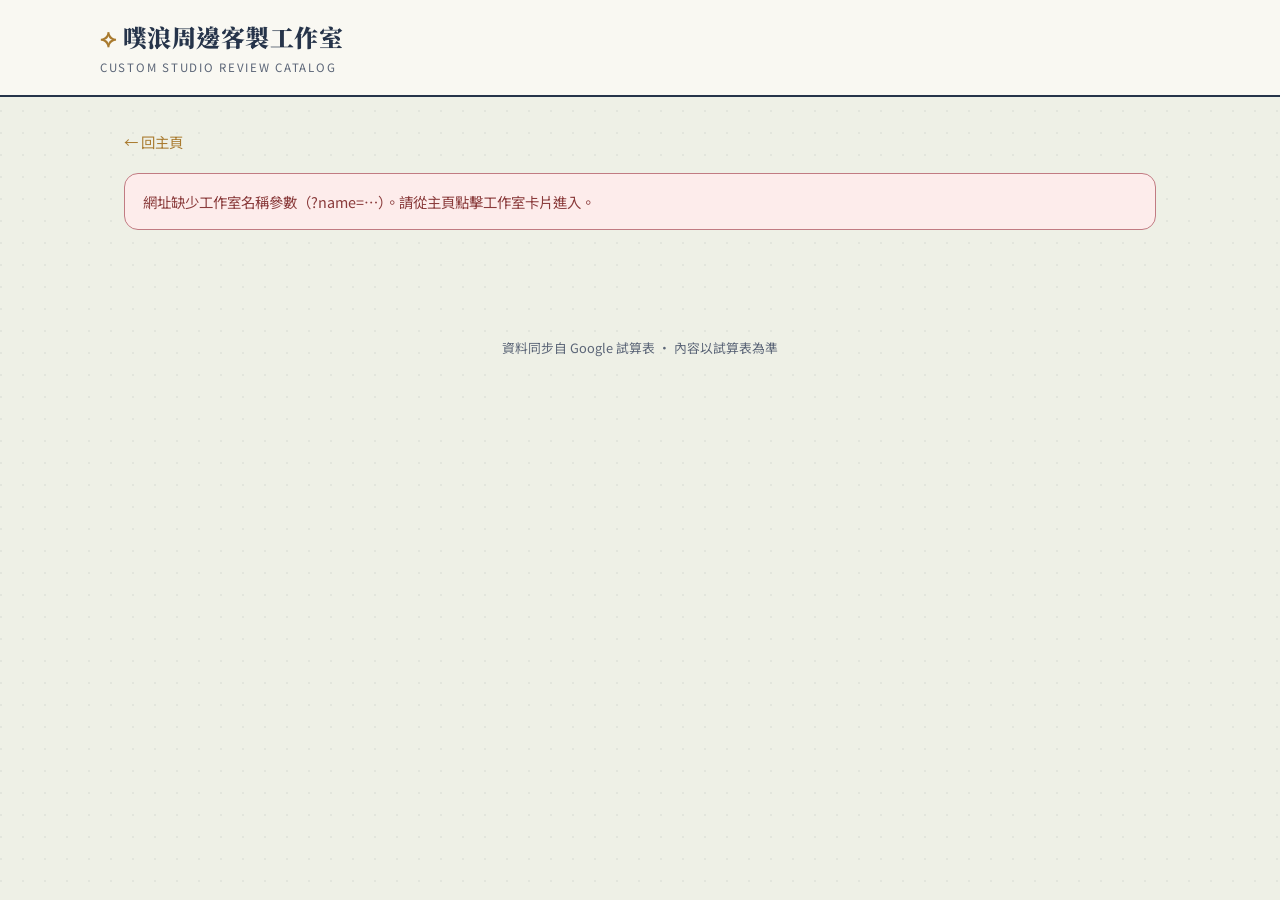
==== studio.html @ 37275f54 "Add files via upload" ====
<!DOCTYPE html>
<html lang="zh-Hant">
<head>
<meta charset="UTF-8" />
<meta name="viewport" content="width=device-width, initial-scale=1.0" />
<title>工作室介紹｜噗浪周邊客製工作室</title>
<link rel="stylesheet" href="css/style.css" />
</head>
<body>

<header class="site-header">
  <div class="inner">
    <div class="brand">噗浪周邊客製工作室<small>CUSTOM STUDIO REVIEW CATALOG</small></div>
  </div>
</header>

<main>
  <a class="back-link" href="index.html">← 回主頁</a>
  <div id="content">
    <div class="loading">資料載入中，請稍候…</div>
  </div>
</main>

<footer class="site-footer">資料同步自 Google 試算表 · 內容以試算表為準</footer>

<script src="js/config.js"></script>
<script src="js/sheets.js"></script>
<script src="js/studio.js"></script>
</body>
</html>
---- css/style.css ----
@import url('https://fonts.googleapis.com/css2?family=Noto+Serif+TC:wght@500;700;900&family=Noto+Sans+TC:wght@400;500;700&display=swap');

:root {
  --paper: #eef0e6;
  --paper-card: #f9f8f2;
  --ink: #26344a;
  --ink-soft: #5b6577;
  --gold: #d3a24a;
  --gold-dark: #a97a2e;
  --rose: #c17b82;
  --rule: #d8d5c4;
  --shadow: 0 2px 0 rgba(38, 52, 74, 0.06), 0 10px 24px -14px rgba(38, 52, 74, 0.35);
  --radius: 14px;
}

* { box-sizing: border-box; }

html { scroll-behavior: smooth; }

body {
  margin: 0;
  background: var(--paper);
  background-image:
    radial-gradient(circle at 1px 1px, rgba(38,52,74,0.06) 1px, transparent 0);
  background-size: 22px 22px;
  color: var(--ink);
  font-family: 'Noto Sans TC', sans-serif;
  line-height: 1.6;
}

a { color: var(--gold-dark); text-decoration: none; }
a:hover { text-decoration: underline; }

/* ---------- Top bar ---------- */
.site-header {
  position: sticky;
  top: 0;
  z-index: 20;
  background: var(--paper-card);
  border-bottom: 2px solid var(--ink);
  padding: 18px 24px;
}
.site-header .inner {
  max-width: 1080px;
  margin: 0 auto;
  display: flex;
  align-items: baseline;
  justify-content: space-between;
  gap: 16px;
  flex-wrap: wrap;
}
.brand {
  font-family: 'Noto Serif TC', serif;
  font-weight: 900;
  font-size: 1.5rem;
  letter-spacing: 0.02em;
  color: var(--ink);
}
.brand::before {
  content: '⟡ ';
  color: var(--gold-dark);
}
.brand small {
  display: block;
  font-family: 'Noto Sans TC', sans-serif;
  font-weight: 400;
  font-size: 0.72rem;
  color: var(--ink-soft);
  letter-spacing: 0.15em;
  margin-top: 2px;
}

main { max-width: 1080px; margin: 0 auto; padding: 32px 24px 80px; }

/* ---------- Changelog (collapsible) ---------- */
.changelog {
  background: var(--paper-card);
  border: 1px solid var(--rule);
  border-radius: var(--radius);
  box-shadow: var(--shadow);
  margin-bottom: 20px;
  overflow: hidden;
}
.changelog summary {
  cursor: pointer;
  list-style: none;
  padding: 14px 20px;
  font-family: 'Noto Serif TC', serif;
  font-weight: 700;
  font-size: 0.95rem;
  color: var(--ink);
  display: flex;
  align-items: center;
  justify-content: space-between;
}
.changelog summary::-webkit-details-marker { display: none; }
.changelog summary::after {
  content: '展開 ▾';
  font-family: 'Noto Sans TC', sans-serif;
  font-weight: 400;
  font-size: 0.78rem;
  color: var(--ink-soft);
}
.changelog[open] summary::after { content: '收合 ▴'; }
.changelog-body {
  padding: 4px 22px 18px;
  border-top: 1px dashed var(--rule);
}
.changelog-entry {
  font-size: 0.88rem;
  padding: 8px 0;
  border-bottom: 1px dashed var(--rule);
}
.changelog-entry:last-child { border-bottom: none; }
.changelog-entry .cl-date {
  font-weight: 700;
  color: var(--gold-dark);
  margin-right: 8px;
}

/* ---------- Filter / search bar ---------- */
.filter-panel {
  background: var(--paper-card);
  border: 1px solid var(--rule);
  border-radius: var(--radius);
  box-shadow: var(--shadow);
  padding: 20px 22px;
  margin-bottom: 32px;
}
.filter-panel .search-row {
  display: flex;
  gap: 10px;
  margin-bottom: 14px;
}
.search-row input[type="search"] {
  flex: 1;
  font: inherit;
  font-size: 1rem;
  padding: 10px 14px;
  border: 1.5px solid var(--ink);
  border-radius: 999px;
  background: #fff;
  color: var(--ink);
}
.search-row input[type="search"]:focus {
  outline: 3px solid var(--gold);
  outline-offset: 1px;
}
.clear-btn {
  font: inherit;
  font-size: 0.85rem;
  border: 1.5px solid var(--ink);
  background: transparent;
  color: var(--ink);
  border-radius: 999px;
  padding: 8px 16px;
  cursor: pointer;
}
.clear-btn:hover { background: var(--ink); color: var(--paper-card); }

.tag-groups { display: flex; flex-direction: column; gap: 10px; }
.tag-group { display: flex; align-items: baseline; gap: 10px; flex-wrap: wrap; }
.tag-group .group-label {
  font-family: 'Noto Serif TC', serif;
  font-weight: 700;
  font-size: 0.78rem;
  color: var(--ink-soft);
  min-width: 4.2em;
}
.tag-chips { display: flex; gap: 6px; flex-wrap: wrap; }

/* Tag pill — the signature "catalog stamp" chip, used both as filter chips and card tags */
.tag {
  display: inline-flex;
  align-items: center;
  font-size: 0.78rem;
  padding: 4px 12px;
  border-radius: 999px;
  border: 1.3px dashed var(--gold-dark);
  color: var(--gold-dark);
  background: #fff8ea;
  cursor: pointer;
  user-select: none;
  white-space: nowrap;
}
.tag:hover { background: #fdeec9; }
.tag.active {
  background: var(--gold-dark);
  color: #fff;
  border-style: solid;
}
.tag.static {
  cursor: default;
  border-style: solid;
}
.tag.static:hover { background: #fff8ea; }

/* ---------- Studio cards ---------- */
.grid {
  display: grid;
  grid-template-columns: repeat(auto-fill, minmax(260px, 1fr));
  gap: 22px;
}
.card {
  position: relative;
  background: var(--paper-card);
  border: 1px solid var(--rule);
  border-radius: var(--radius);
  box-shadow: var(--shadow);
  padding: 22px 20px 18px;
  transition: transform 0.15s ease, box-shadow 0.15s ease;
}
.card::before {
  content: '';
  position: absolute;
  top: 14px;
  left: 16px;
  width: 9px;
  height: 9px;
  border-radius: 50%;
  background: var(--paper);
  box-shadow: inset 0 0 0 1.5px var(--rule);
}
.card:hover {
  transform: translateY(-3px) rotate(-0.3deg);
  box-shadow: 0 4px 0 rgba(38,52,74,0.08), 0 18px 30px -16px rgba(38,52,74,0.4);
}
.card a.card-link {
  display: block;
  color: inherit;
  text-decoration: none;
}
.card a.card-link:hover { text-decoration: none; }
.card .card-head {
  display: flex;
  align-items: center;
  gap: 10px;
  margin: 6px 0 10px 6px;
}
.card .card-icon,
.studio-icon {
  width: 44px;
  height: 44px;
  border-radius: 50%;
  object-fit: cover;
  border: 1.5px solid var(--ink);
  background: #fff;
  flex-shrink: 0;
}
.studio-icon { width: 68px; height: 68px; }
.card h3 {
  font-family: 'Noto Serif TC', serif;
  font-size: 1.25rem;
  margin: 0;
}
.studio-head {
  display: flex;
  align-items: center;
  gap: 16px;
  margin-bottom: 6px;
}
.card .card-tags {
  display: flex;
  flex-wrap: wrap;
  gap: 6px;
  margin: 0 0 4px 4px;
}
.card .card-extra {
  margin: 10px 4px 0;
  font-size: 0.82rem;
  color: var(--ink-soft);
  border-top: 1px dashed var(--rule);
  padding-top: 8px;
}

.empty-state {
  text-align: center;
  padding: 60px 20px;
  color: var(--ink-soft);
  font-family: 'Noto Serif TC', serif;
  font-size: 1.05rem;
}

.loading {
  text-align: center;
  padding: 40px;
  color: var(--ink-soft);
}

.error-box {
  background: #fdeceb;
  border: 1.5px solid var(--rose);
  color: #8a3b3b;
  border-radius: var(--radius);
  padding: 16px 18px;
  font-size: 0.9rem;
}

/* ---------- Studio detail page ---------- */
.back-link { display: inline-block; margin-bottom: 20px; font-size: 0.9rem; }
.studio-title {
  font-family: 'Noto Serif TC', serif;
  font-weight: 900;
  font-size: 2rem;
  margin: 0 0 6px;
}
.studio-sub {
  color: var(--ink-soft);
  margin-bottom: 28px;
  font-size: 0.9rem;
}

.section-label {
  font-family: 'Noto Serif TC', serif;
  font-weight: 700;
  font-size: 1.05rem;
  display: flex;
  align-items: center;
  gap: 10px;
  margin: 40px 0 16px;
}
.section-label::after {
  content: '';
  flex: 1;
  height: 1px;
  background: repeating-linear-gradient(90deg, var(--ink) 0 6px, transparent 6px 11px);
  opacity: 0.5;
}

.profile-card {
  background: var(--paper-card);
  border: 1px solid var(--rule);
  border-radius: var(--radius);
  box-shadow: var(--shadow);
  padding: 24px 26px;
}
.kv-grid {
  display: grid;
  grid-template-columns: minmax(90px, auto) 1fr;
  gap: 10px 20px;
}
.kv-grid dt {
  font-family: 'Noto Serif TC', serif;
  font-weight: 700;
  color: var(--gold-dark);
  font-size: 0.9rem;
}
.kv-grid dd { margin: 0; }

.review-list { display: flex; flex-direction: column; gap: 16px; }
.review-card {
  background: var(--paper-card);
  border: 1px solid var(--rule);
  border-radius: var(--radius);
  box-shadow: var(--shadow);
  padding: 18px 20px;
}
.review-card .review-field {
  font-size: 0.94rem;
  margin: 4px 0;
}
.review-card .review-field .f-label {
  font-weight: 700;
  color: var(--gold-dark);
  margin-right: 6px;
}

/* ---------- Footer ---------- */
.site-footer {
  text-align: center;
  padding: 28px;
  color: var(--ink-soft);
  font-size: 0.8rem;
}

@media (max-width: 560px) {
  .kv-grid { grid-template-columns: 1fr; }
  .kv-grid dt { color: var(--gold-dark); }
}
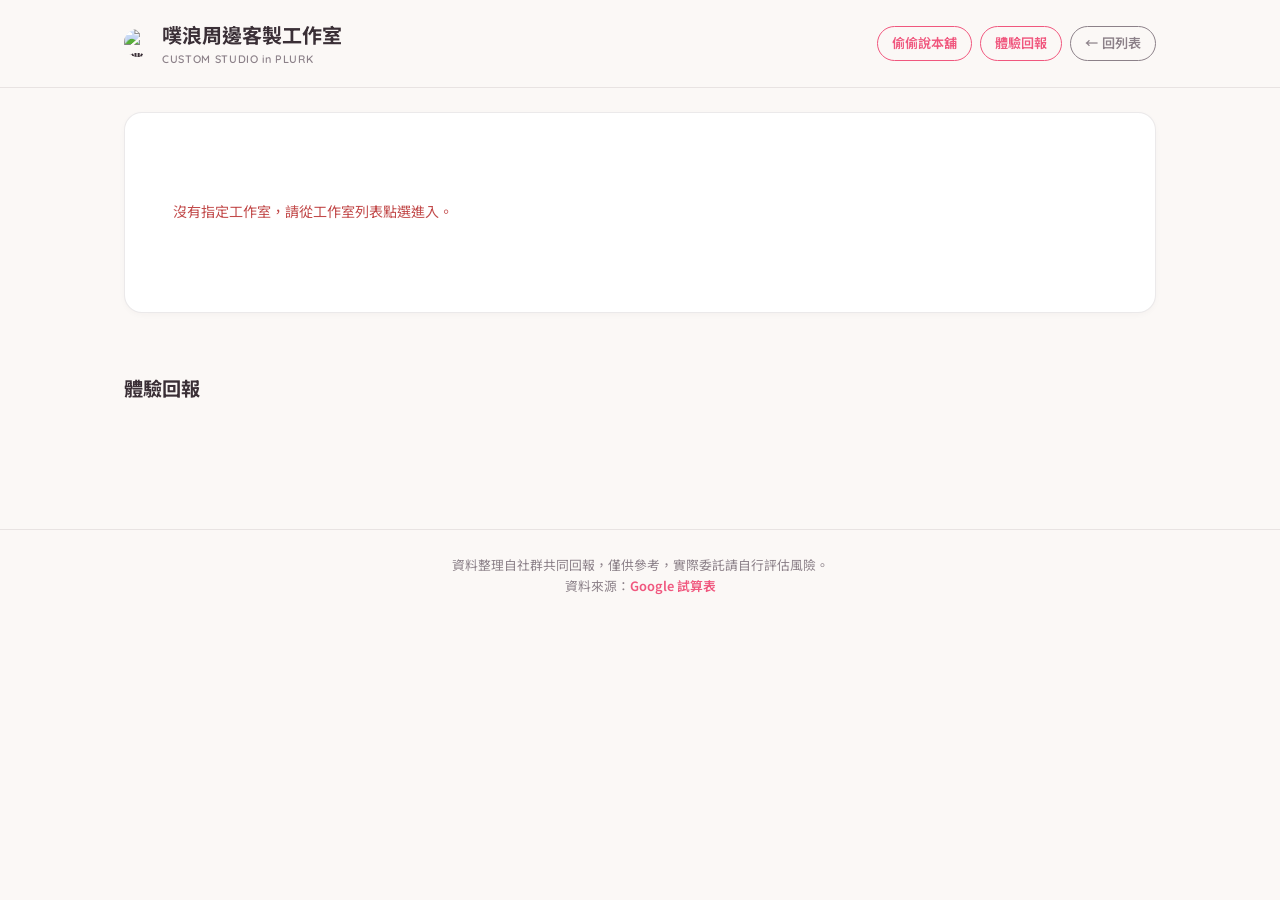
==== commit 4f2ecf2e: "Add files via upload" ====
--- a/studio.html
+++ b/studio.html
@@ -1,30 +1,47 @@
 <!DOCTYPE html>
-<html lang="zh-Hant">
+<html lang="zh-Hant-TW">
 <head>
-<meta charset="UTF-8" />
-<meta name="viewport" content="width=device-width, initial-scale=1.0" />
-<title>工作室介紹｜噗浪周邊客製工作室</title>
-<link rel="stylesheet" href="css/style.css" />
+<meta charset="UTF-8">
+<meta name="viewport" content="width=device-width, initial-scale=1.0">
+<title>工作室詳情｜噗浪周邊客製工作室</title>
+<link rel="icon" type="image/svg+xml" href="assets/img/icon.svg">
+<link rel="stylesheet" href="assets/css/style.css">
 </head>
 <body>
 
 <header class="site-header">
-  <div class="inner">
-    <div class="brand">噗浪周邊客製工作室<small>CUSTOM STUDIO REVIEW CATALOG</small></div>
+  <div class="wrap">
+    <a class="brand" href="index.html">
+      <span class="charm-dot"><img src="assets/img/icon.svg" alt="噗浪周邊客製工作室 icon"></span>
+      <span>噗浪周邊客製工作室<small>CUSTOM STUDIO in PLURK</small></span>
+    </a>
+    <nav class="header-nav">
+      <a class="nav-back" href="https://www.plurk.com/p/3iwsb1k1ce" target="_blank" rel="noopener">偷偷說本舖</a>
+      <a class="nav-back" href="https://forms.gle/vKrqEjvEFRfstep89" target="_blank" rel="noopener">體驗回報</a>
+      <a class="nav-back btn-list" href="index.html">← 回列表</a>
+    </nav>
   </div>
 </header>
 
-<main>
-  <a class="back-link" href="index.html">← 回主頁</a>
-  <div id="content">
-    <div class="loading">資料載入中，請稍候…</div>
-  </div>
+<main class="wrap">
+  <div class="studio-hero" id="studioHero"></div>
+
+  <div class="info-grid" id="infoGrid"></div>
+
+  <h2 class="section-title" id="reviewSectionTitle">體驗回報</h2>
+  <div class="score-summary" id="scoreSummary"></div>
+  <div class="review-list" id="reviewList" aria-live="polite"></div>
 </main>
 
-<footer class="site-footer">資料同步自 Google 試算表 · 內容以試算表為準</footer>
+<footer class="site-footer">
+  <div class="wrap">
+    資料整理自社群共同回報，僅供參考，實際委託請自行評估風險。<br>
+    資料來源：<a href="https://docs.google.com/spreadsheets/d/1fpoLejfAJz6bQwAPA4xwTzQzW21Y-5ABPT1f-vaGwsQ/edit?usp=sharing" target="_blank" rel="noopener">Google 試算表</a>
+  </div>
+</footer>
 
-<script src="js/config.js"></script>
-<script src="js/sheets.js"></script>
-<script src="js/studio.js"></script>
+<script src="assets/js/config.js"></script>
+<script src="assets/js/gsheet.js"></script>
+<script src="assets/js/studio.js"></script>
 </body>
 </html>
--- a/assets/css/style.css
+++ b/assets/css/style.css
@@ -0,0 +1,346 @@
+/* 字型：粉圓體（展示用）＋ Noto Sans TC（內文，中文可讀性較佳） */
+@import url('https://fonts.googleapis.com/css2?family=Noto+Sans+TC:wght@400;500;700&family=Quicksand:wght@500;600;700&display=swap');
+@import url('https://cdn.jsdelivr.net/npm/font-jf-openhuninn@1.1/css/jf-openhuninn.min.css');
+
+/* ===================== Design tokens ===================== */
+:root{
+  --bg: #FBF8F6;
+  --surface: #FFFFFF;
+  --accent: #F0577E;
+  --accent-soft: #FCE9EE;
+  --highlight: #F2903A;
+  --highlight-soft: #FDEEDC;
+  --ink: #3A2F36;
+  --ink-soft: #8C8189;
+  --line: rgba(58,47,54,.10);
+  --shadow: rgba(58,47,54,.08);
+
+  --font-display: 'jf-openhuninn', 'Noto Sans TC', sans-serif;
+  --font-body: 'Noto Sans TC', 'jf-openhuninn', sans-serif;
+  --font-mono: 'Quicksand', 'Noto Sans TC', sans-serif;
+
+  --radius-lg: 18px;
+  --radius-md: 14px;
+  --radius-sm: 10px;
+}
+
+*{ box-sizing: border-box; }
+html{ scroll-behavior: smooth; }
+body{
+  margin:0;
+  background: var(--bg);
+  color: var(--ink);
+  font-family: var(--font-body);
+  line-height: 1.65;
+  min-height:100vh;
+}
+a{ color: inherit; text-decoration: none; }
+img{ max-width:100%; display:block; }
+ul{ list-style:none; margin:0; padding:0; }
+button, input, select{ font-family: inherit; }
+
+.wrap{
+  max-width: 1080px;
+  margin: 0 auto;
+  padding: 0 24px;
+}
+
+@media (prefers-reduced-motion: reduce){
+  *{ animation-duration: .001ms !important; animation-iteration-count:1 !important; transition-duration:.001ms !important; }
+}
+
+/* ===================== Header ===================== */
+.site-header{
+  padding: 18px 0;
+  position: sticky;
+  top:0;
+  z-index: 50;
+  background: rgba(251,248,246,.92);
+  backdrop-filter: blur(6px);
+  border-bottom: 1px solid var(--line);
+}
+.site-header .wrap{ display:flex; align-items:center; justify-content:space-between; gap:16px; flex-wrap: wrap; }
+.brand{ display:flex; align-items:center; gap:10px; font-family: var(--font-display); font-weight:700; font-size: 1.25rem; color: var(--ink); }
+.brand .charm-dot{
+  width: 28px; height: 28px; border-radius: 50%;
+  flex-shrink:0;
+  display:flex; align-items:center; justify-content:center;
+  overflow: hidden;
+}
+.brand .charm-dot img{ width:100%; height:100%; display:block; }
+.brand small{ display:block; font-family: var(--font-mono); font-weight:600; font-size:.68rem; color: var(--ink-soft); letter-spacing:.06em; }
+
+.header-nav{ display:flex; align-items:center; gap:8px; flex-wrap: wrap; }
+.nav-back{
+  font-family: var(--font-mono); font-weight:600; font-size:.82rem;
+  color: var(--accent); border:1.5px solid var(--accent); border-radius: 999px;
+  padding: 6px 14px; transition: background .15s, color .15s;
+  white-space: nowrap;
+}
+.nav-back:hover{ background: var(--accent); color:var(--surface); }
+.header-nav .btn-list{ border-color: var(--ink-soft); color: var(--ink-soft); }
+.header-nav .btn-list:hover{ background: var(--ink-soft); color: var(--surface); }
+
+@media (max-width: 600px){
+  .site-header .wrap{ flex-direction: column; align-items: flex-start; gap: 10px; }
+  .header-nav{ width: 100%; }
+}
+
+/* ===================== Hero ===================== */
+.hero{ padding: 34px 0 26px; }
+.hero p{ max-width: 560px; color: var(--ink-soft); font-size: .96rem; margin: 0 0 18px; }
+
+.search-box{ display:flex; gap:10px; max-width: 480px; }
+.search-box input{
+  flex:1; border: 1px solid var(--line); background: var(--surface);
+  border-radius: 999px; padding: 11px 18px; font-size: .92rem; color: var(--ink);
+  outline:none; transition: border-color .15s, box-shadow .15s;
+}
+.search-box input:focus{ border-color: var(--accent); box-shadow: 0 0 0 3px var(--accent-soft); }
+
+/* ===================== Filters ===================== */
+.filters{
+  margin: 22px 0 6px;
+  display:flex; flex-wrap:wrap; gap: 14px 12px;
+}
+.filter-group{ display:flex; flex-direction:column; gap:6px; }
+.filter-group label{
+  font-family: var(--font-mono); font-size:.7rem; font-weight:700; color: var(--ink-soft);
+}
+.filter-group select{
+  border: 1px solid var(--line); border-radius: var(--radius-sm);
+  padding: 8px 14px; font-size:.85rem; color: var(--ink); font-weight:500;
+  background: var(--surface);
+  cursor:pointer;
+  transition: border-color .15s;
+}
+.filter-group select:focus{ border-color: var(--accent); outline: none; }
+
+.result-count{
+  font-family: var(--font-mono); font-size:.8rem; color: var(--ink-soft); margin: 18px 0 4px;
+}
+
+/* ===================== Studio grid / cards ===================== */
+.studio-grid{
+  display:grid;
+  grid-template-columns: repeat(auto-fill, minmax(240px, 1fr));
+  gap: 18px;
+  padding: 16px 0 60px;
+}
+
+.charm-card{
+  background: var(--surface);
+  border-radius: var(--radius-lg);
+  border: 1px solid var(--line);
+  padding: 22px 20px 18px;
+  box-shadow: 0 2px 10px -4px var(--shadow);
+  transition: transform .15s ease, box-shadow .15s ease, border-color .15s ease;
+  cursor: pointer;
+}
+.charm-card:hover{
+  transform: translateY(-3px);
+  box-shadow: 0 10px 20px -10px var(--shadow);
+  border-color: var(--accent);
+}
+.charm-card:focus-visible{
+  outline: 2px solid var(--accent);
+  outline-offset: 3px;
+}
+.charm-icon{
+  width: 56px; height:56px; border-radius: 50%;
+  margin: 0 auto 12px;
+  background: var(--accent-soft);
+  display:flex; align-items:center; justify-content:center;
+  font-family: var(--font-display); font-size: 1.25rem; color: var(--accent);
+  overflow:hidden;
+}
+.charm-icon img{ width:100%; height:100%; object-fit:cover; }
+
+.charm-card h3{
+  font-family: var(--font-display); text-align:center; font-size:1.02rem; margin: 0 0 4px; font-weight: 600;
+}
+.charm-plurk{
+  text-align:center; font-family: var(--font-mono); font-size:.76rem; color: var(--ink-soft); margin-bottom:12px;
+}
+.charm-plurk a{ color: var(--accent); border-bottom: 1px solid transparent; transition: border-color .15s; }
+.charm-plurk a:hover{ border-color: var(--accent); }
+
+/* 噗浪帳號 / 官方網站 / E-mail 媒體圖示列 */
+.media-row{
+  display:flex; align-items:center; justify-content:center; gap:14px;
+  margin-bottom:12px;
+}
+.media-icon{
+  display:inline-flex; align-items:center; justify-content:center;
+  height:30px; width:30px;
+  opacity:.82; transition: opacity .15s ease, transform .15s ease;
+  position: relative; z-index: 1; /* 確保點得到圖示連結，不會被卡片整體點擊蓋掉 */
+}
+.media-icon img{ height:100%; width:100%; object-fit:contain; }
+.media-icon:hover{ opacity:1; transform: translateY(-2px); }
+
+/* 首頁卡片上的媒體圖示縮小成 15px，詳情頁維持 30px */
+.charm-card .media-icon{ height:15px; width:15px; }
+
+.badge-row{ display:flex; flex-wrap:wrap; gap:6px; justify-content:center; margin-bottom:12px; }
+.badge{
+  font-size:.7rem; font-weight:600; font-family: var(--font-mono);
+  padding: 4px 10px; border-radius: 999px;
+  background: var(--bg); color: var(--ink-soft); border: 1px solid var(--line);
+}
+.status-active{ background: #EAF6EA; color:#3B8A4E; border-color: transparent; }
+.status-pause{ background: var(--highlight-soft); color: var(--highlight); border-color: transparent; }
+.status-stop{ background:#FBEAEA; color:#C24A4A; border-color: transparent; }
+.status-unknown{ background:#F0EEEC; color:#8A8178; border-color: transparent; }
+.badge-score{ background:#FFF6D6; color:#9C7A1E; border-color: transparent; }
+
+.tag-row{ display:flex; flex-wrap:wrap; gap:6px; justify-content:center; }
+.tag{
+  font-size:.7rem; padding:3px 10px; border-radius: var(--radius-sm);
+  background: var(--accent-soft); color: var(--accent); font-weight:500;
+}
+
+/* ===================== States ===================== */
+.state-msg{
+  text-align:center; padding: 60px 20px; color: var(--ink-soft);
+  font-family: var(--font-mono); font-size: .88rem;
+}
+.state-msg.error{ color:#C24A4A; }
+.spinner{
+  width: 30px; height:30px; border-radius:50%;
+  border: 3px solid var(--accent-soft); border-top-color: var(--accent);
+  margin: 0 auto 14px; animation: spin .8s linear infinite;
+}
+@keyframes spin{ to{ transform: rotate(360deg); } }
+
+/* ===================== Studio detail page ===================== */
+.studio-hero{
+  background: var(--surface);
+  border: 1px solid var(--line);
+  border-radius: var(--radius-lg);
+  padding: 28px;
+  margin: 24px 0 28px;
+  display:flex; gap: 22px; align-items:center; flex-wrap:wrap;
+  box-shadow: 0 2px 10px -4px var(--shadow);
+}
+.studio-hero .charm-icon{ width:84px; height:84px; font-size:1.8rem; margin:0; flex-shrink:0; }
+.studio-hero-info h1{ font-family: var(--font-display); font-size: 1.6rem; margin:0 0 6px; font-weight: 700; }
+.studio-hero-info .charm-plurk{ text-align:left; margin-bottom:10px; }
+.studio-hero-info .media-row{ justify-content:flex-start; }
+.studio-hero-info .badge-row{ justify-content:flex-start; }
+
+.info-grid{
+  display:grid; grid-template-columns: repeat(auto-fit, minmax(200px,1fr));
+  gap: 12px; margin-bottom: 32px;
+}
+.info-card{
+  background: var(--surface); border: 1px solid var(--line); border-radius: var(--radius-md);
+  padding: 15px 18px;
+}
+.info-card .label{ font-family: var(--font-mono); font-size:.7rem; font-weight:700; color: var(--ink-soft); margin-bottom:6px; }
+.info-card .value{ font-weight:500; word-break: break-word; }
+
+.section-title{
+  font-family: var(--font-display); font-size:1.2rem; margin: 32px 0 16px;
+  display:flex; align-items:center; gap:10px; font-weight: 700;
+}
+.section-title .count{
+  font-family: var(--font-mono); font-size:.72rem; background: var(--highlight-soft);
+  color: var(--highlight); padding:3px 10px; border-radius:999px; font-weight:700;
+}
+
+.score-summary{ display:flex; align-items:baseline; gap:8px; margin-bottom: 18px; }
+.score-summary .num{ font-family: var(--font-display); font-size:2.2rem; color: var(--accent); font-weight: 700; }
+.score-summary .of{ color: var(--ink-soft); font-family: var(--font-mono); font-size: .85rem; }
+
+.review-list{ display:flex; flex-direction:column; gap:14px; padding-bottom:60px; }
+.review-card{
+  background: var(--surface); border: 1px solid var(--line); border-radius: var(--radius-md);
+  padding: 16px 18px;
+  border-left: 3px solid var(--accent);
+}
+.review-top{ display:flex; justify-content:space-between; gap:12px; flex-wrap:wrap; margin-bottom:8px; }
+.review-reviewer{ font-weight:700; }
+.review-score{
+  font-family: var(--font-mono); font-weight:700; color: var(--highlight);
+  background: var(--highlight-soft); border-radius:999px; padding:2px 12px; font-size:.82rem;
+}
+.review-meta{ font-family: var(--font-mono); font-size:.74rem; color: var(--ink-soft); margin-bottom:10px; }
+.review-comment{ white-space: pre-wrap; }
+.review-images{
+  display:flex; flex-wrap:wrap; gap:10px; margin-top:10px; max-width:500px;
+}
+.review-image-link{ display:block; flex: 1 1 150px; min-width:0; }
+.review-thumb{
+  display:block; width:100%; border-radius: var(--radius-md);
+  border: 1px solid var(--line); box-shadow: 0 2px 10px -4px var(--shadow);
+  transition: opacity .15s ease;
+}
+.review-image-link:hover .review-thumb{ opacity:.88; }
+
+/* ===================== Footer ===================== */
+.site-footer{
+  border-top: 1px solid var(--line);
+  padding: 24px 0 40px; margin-top: 30px;
+  color: var(--ink-soft); font-size: .8rem; text-align:center;
+}
+.site-footer a{ color: var(--accent); font-weight:600; }
+
+@media (max-width: 560px){
+  .studio-hero{ flex-direction:column; text-align:center; }
+  .studio-hero-info .charm-plurk, .studio-hero-info .badge-row{ justify-content:center; text-align:center; }
+}
+
+/* ===================== 更新日誌 (Changelog) ===================== */
+.changelog-details{
+  background: var(--surface);
+  border: 1px solid var(--line);
+  border-radius: var(--radius-md);
+  margin: 0 0 20px;
+  overflow: hidden;
+  max-width: 560px;
+}
+.changelog-summary{
+  display: flex;
+  align-items: center;
+  padding: 13px 18px;
+  font-weight: 600;
+  cursor: pointer;
+  user-select: none;
+  list-style: none;
+}
+.changelog-summary::-webkit-details-marker{ display: none; }
+.changelog-dot{
+  width: 7px; height: 7px;
+  background-color: var(--accent);
+  border-radius: 50%;
+  margin-right: 10px;
+}
+.changelog-arrow{
+  margin-left: auto;
+  font-size: 0.72rem;
+  color: var(--ink-soft);
+  transition: transform 0.2s ease;
+}
+.changelog-details[open] .changelog-arrow{ transform: rotate(180deg); }
+.changelog-content{
+  border-top: 1px solid var(--line);
+  padding: 18px;
+  max-height: 280px;
+  overflow-y: auto;
+}
+.changelog-content::-webkit-scrollbar{ width: 6px; }
+.changelog-content::-webkit-scrollbar-track{ background: transparent; }
+.changelog-content::-webkit-scrollbar-thumb{ background: var(--accent-soft); border-radius: 99px; }
+
+.changelog-list{ display: flex; flex-direction: column; gap: 14px; }
+.changelog-item{ border-bottom: 1px solid var(--line); padding-bottom: 12px; }
+.changelog-item:last-child{ border-bottom: none; padding-bottom: 0; }
+.changelog-meta{ display: flex; align-items: baseline; gap: 12px; margin-bottom: 4px; flex-wrap: wrap; }
+.changelog-time{ font-family: var(--font-mono); font-size: 0.8rem; font-weight: 700; color: var(--accent); }
+.changelog-event{
+  font-size: 0.82rem; font-weight: 700; color: var(--ink);
+  background: var(--highlight-soft); padding: 1px 8px; border-radius: 4px;
+}
+.changelog-text{ font-size: 0.86rem; color: var(--ink-soft); line-height: 1.55; }
+.changelog-text a{ color: var(--accent); border-bottom: 1px solid var(--accent); word-break: break-all; }
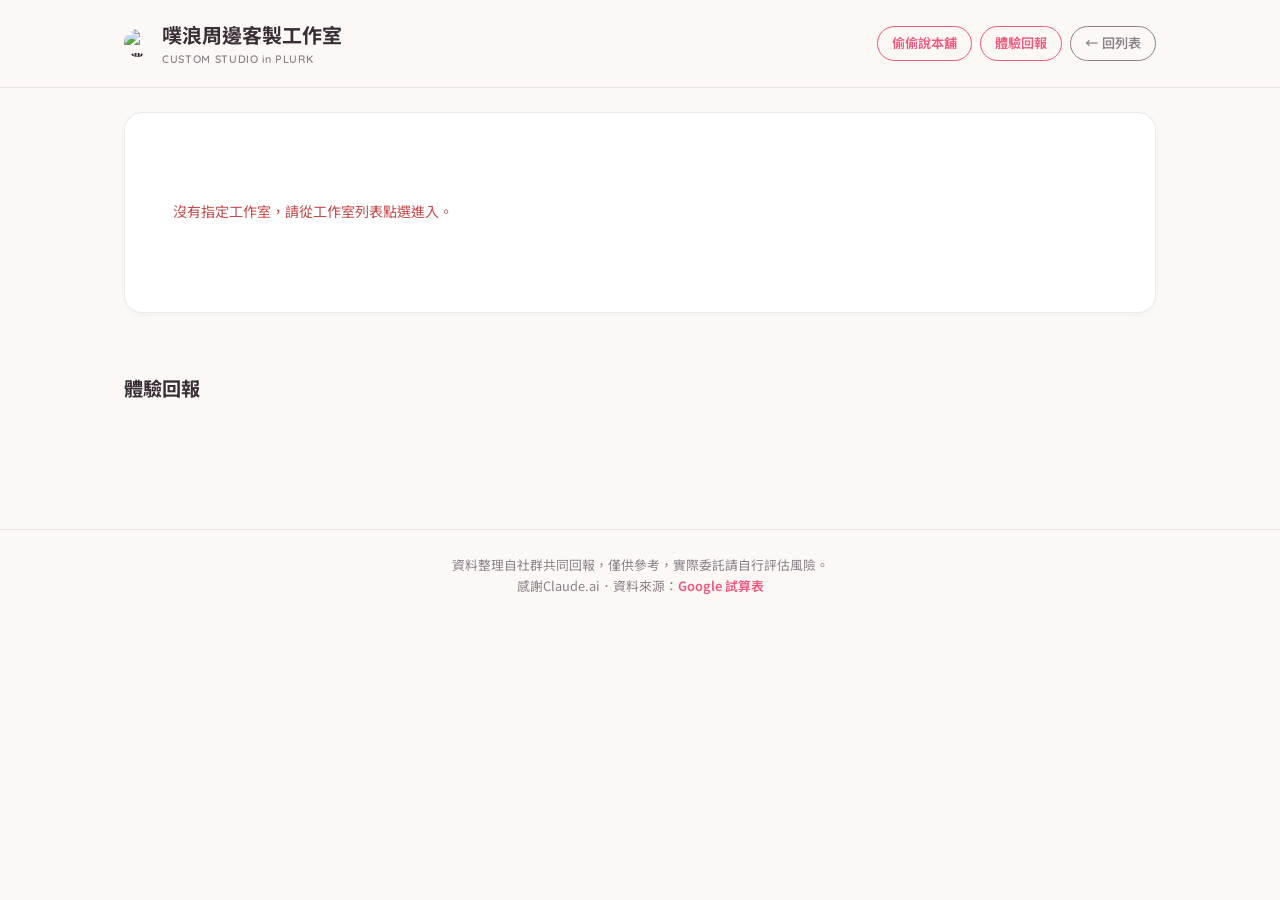
==== commit 9de05d83: "Update studio.html" ====
--- a/studio.html
+++ b/studio.html
@@ -36,7 +36,7 @@
 <footer class="site-footer">
   <div class="wrap">
     資料整理自社群共同回報，僅供參考，實際委託請自行評估風險。<br>
-    資料來源：<a href="https://docs.google.com/spreadsheets/d/1fpoLejfAJz6bQwAPA4xwTzQzW21Y-5ABPT1f-vaGwsQ/edit?usp=sharing" target="_blank" rel="noopener">Google 試算表</a>
+    感謝Claude.ai．資料來源：<a href="https://docs.google.com/spreadsheets/d/1fpoLejfAJz6bQwAPA4xwTzQzW21Y-5ABPT1f-vaGwsQ/edit?usp=sharing" target="_blank" rel="noopener">Google 試算表</a>
   </div>
 </footer>
 
--- a/assets/css/style.css
+++ b/assets/css/style.css
@@ -87,10 +87,10 @@
 }
 
 /* ===================== Hero ===================== */
-.hero{ padding: 34px 0 26px; }
-.hero p{ max-width: 560px; color: var(--ink-soft); font-size: .96rem; margin: 0 0 18px; }
-
-.search-box{ display:flex; gap:10px; max-width: 480px; }
+.hero{ padding: 34px 0 26px; text-align: center; }
+.hero p{ width: 100%; max-width: min(90%, 640px); color: var(--ink-soft); font-size: .96rem; margin: 0 auto 18px; }
+
+.search-box{ display:flex; gap:10px; width: 100%; max-width: min(90%, 480px); margin: 0 auto; }
 .search-box input{
   flex:1; border: 1px solid var(--line); background: var(--surface);
   border-radius: 999px; padding: 11px 18px; font-size: .92rem; color: var(--ink);
@@ -100,10 +100,13 @@
 
 /* ===================== Filters ===================== */
 .filters{
-  margin: 22px 0 6px;
+  width: 100%;
+  max-width: min(90%, 640px);
+  margin: 22px auto 6px;
   display:flex; flex-wrap:wrap; gap: 14px 12px;
-}
-.filter-group{ display:flex; flex-direction:column; gap:6px; }
+  justify-content: center;
+}
+.filter-group{ display:flex; flex-direction:column; align-items:center; gap:6px; }
 .filter-group label{
   font-family: var(--font-mono); font-size:.7rem; font-weight:700; color: var(--ink-soft);
 }
@@ -296,13 +299,15 @@
   background: var(--surface);
   border: 1px solid var(--line);
   border-radius: var(--radius-md);
-  margin: 0 0 20px;
+  margin: 0 auto 20px;
   overflow: hidden;
-  max-width: 560px;
+  width: 100%;
+  max-width: min(90%, 640px);
 }
 .changelog-summary{
   display: flex;
   align-items: center;
+  justify-content: center;
   padding: 13px 18px;
   font-weight: 600;
   cursor: pointer;
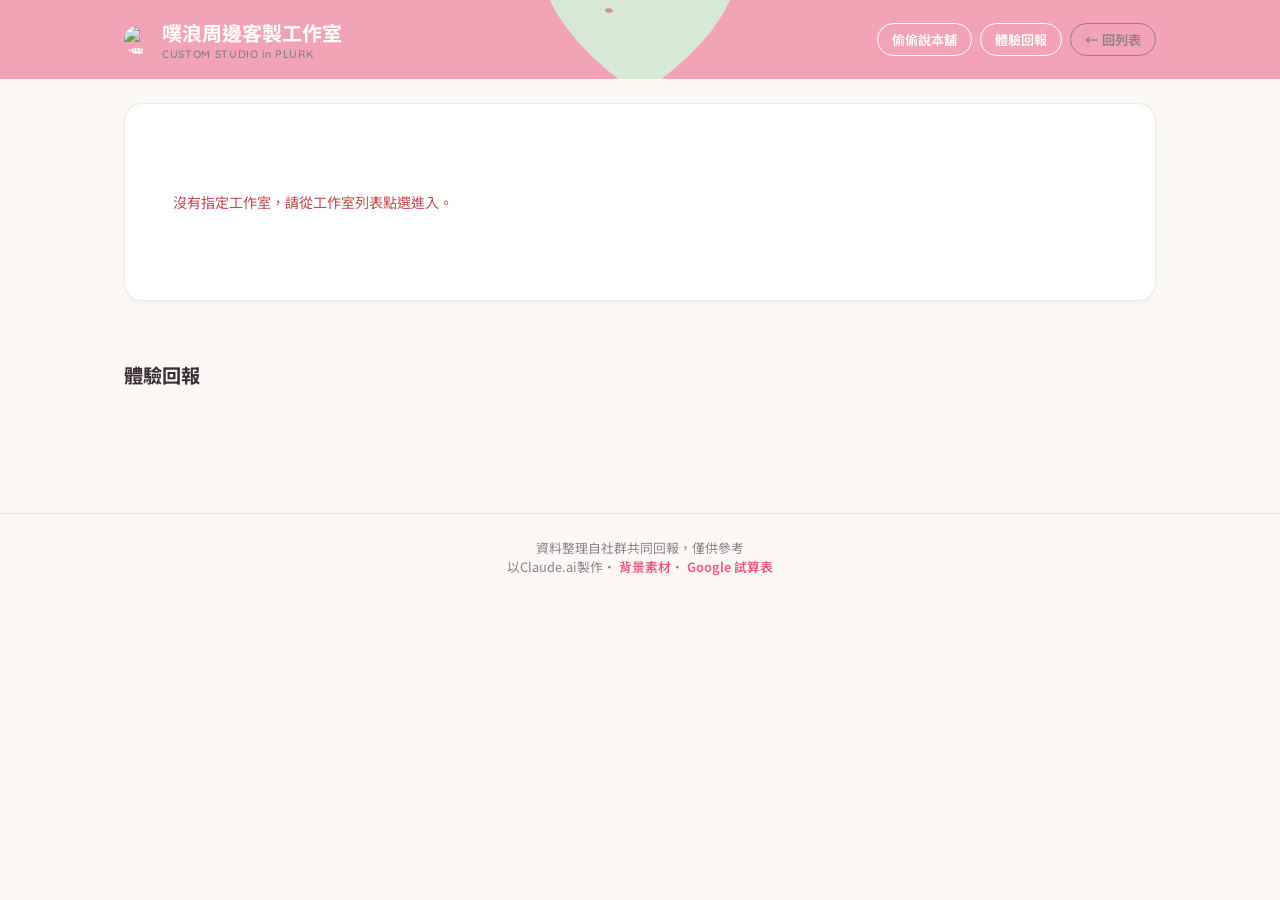
==== commit 6da11cb7: "Update studio.html" ====
--- a/studio.html
+++ b/studio.html
@@ -35,8 +35,10 @@
 
 <footer class="site-footer">
   <div class="wrap">
-    資料整理自社群共同回報，僅供參考，實際委託請自行評估風險。<br>
-    感謝Claude.ai．資料來源：<a href="https://docs.google.com/spreadsheets/d/1fpoLejfAJz6bQwAPA4xwTzQzW21Y-5ABPT1f-vaGwsQ/edit?usp=sharing" target="_blank" rel="noopener">Google 試算表</a>
+    資料整理自社群共同回報，僅供參考<br>
+    以Claude.ai製作・
+    <a href="https://pixabay.com/vectors/heart-love-kawaii-face-expression-5106075/" target="_blank" rel="noopener">背景素材</a>・
+    <a href="https://docs.google.com/spreadsheets/d/1fpoLejfAJz6bQwAPA4xwTzQzW21Y-5ABPT1f-vaGwsQ/edit?usp=sharing" target="_blank" rel="noopener">Google 試算表</a>
   </div>
 </footer>
 
--- a/assets/css/style.css
+++ b/assets/css/style.css
@@ -1,351 +1,360 @@
-/* 字型：粉圓體（展示用）＋ Noto Sans TC（內文，中文可讀性較佳） */
-@import url('https://fonts.googleapis.com/css2?family=Noto+Sans+TC:wght@400;500;700&family=Quicksand:wght@500;600;700&display=swap');
-@import url('https://cdn.jsdelivr.net/npm/font-jf-openhuninn@1.1/css/jf-openhuninn.min.css');
-
-/* ===================== Design tokens ===================== */
-:root{
-  --bg: #FBF8F6;
-  --surface: #FFFFFF;
-  --accent: #F0577E;
-  --accent-soft: #FCE9EE;
-  --highlight: #F2903A;
-  --highlight-soft: #FDEEDC;
-  --ink: #3A2F36;
-  --ink-soft: #8C8189;
-  --line: rgba(58,47,54,.10);
-  --shadow: rgba(58,47,54,.08);
-
-  --font-display: 'jf-openhuninn', 'Noto Sans TC', sans-serif;
-  --font-body: 'Noto Sans TC', 'jf-openhuninn', sans-serif;
-  --font-mono: 'Quicksand', 'Noto Sans TC', sans-serif;
-
-  --radius-lg: 18px;
-  --radius-md: 14px;
-  --radius-sm: 10px;
-}
-
-*{ box-sizing: border-box; }
-html{ scroll-behavior: smooth; }
-body{
-  margin:0;
-  background: var(--bg);
-  color: var(--ink);
-  font-family: var(--font-body);
-  line-height: 1.65;
-  min-height:100vh;
-}
-a{ color: inherit; text-decoration: none; }
-img{ max-width:100%; display:block; }
-ul{ list-style:none; margin:0; padding:0; }
-button, input, select{ font-family: inherit; }
-
-.wrap{
-  max-width: 1080px;
-  margin: 0 auto;
-  padding: 0 24px;
-}
-
-@media (prefers-reduced-motion: reduce){
-  *{ animation-duration: .001ms !important; animation-iteration-count:1 !important; transition-duration:.001ms !important; }
-}
-
-/* ===================== Header ===================== */
-.site-header{
-  padding: 18px 0;
-  position: sticky;
-  top:0;
-  z-index: 50;
-  background: rgba(251,248,246,.92);
-  backdrop-filter: blur(6px);
-  border-bottom: 1px solid var(--line);
-}
-.site-header .wrap{ display:flex; align-items:center; justify-content:space-between; gap:16px; flex-wrap: wrap; }
-.brand{ display:flex; align-items:center; gap:10px; font-family: var(--font-display); font-weight:700; font-size: 1.25rem; color: var(--ink); }
-.brand .charm-dot{
-  width: 28px; height: 28px; border-radius: 50%;
-  flex-shrink:0;
-  display:flex; align-items:center; justify-content:center;
-  overflow: hidden;
-}
-.brand .charm-dot img{ width:100%; height:100%; display:block; }
-.brand small{ display:block; font-family: var(--font-mono); font-weight:600; font-size:.68rem; color: var(--ink-soft); letter-spacing:.06em; }
-
-.header-nav{ display:flex; align-items:center; gap:8px; flex-wrap: wrap; }
-.nav-back{
-  font-family: var(--font-mono); font-weight:600; font-size:.82rem;
-  color: var(--accent); border:1.5px solid var(--accent); border-radius: 999px;
-  padding: 6px 14px; transition: background .15s, color .15s;
-  white-space: nowrap;
-}
-.nav-back:hover{ background: var(--accent); color:var(--surface); }
-.header-nav .btn-list{ border-color: var(--ink-soft); color: var(--ink-soft); }
-.header-nav .btn-list:hover{ background: var(--ink-soft); color: var(--surface); }
-
-@media (max-width: 600px){
-  .site-header .wrap{ flex-direction: column; align-items: flex-start; gap: 10px; }
-  .header-nav{ width: 100%; }
-}
-
-/* ===================== Hero ===================== */
-.hero{ padding: 34px 0 26px; text-align: center; }
-.hero p{ width: 100%; max-width: min(90%, 640px); color: var(--ink-soft); font-size: .96rem; margin: 0 auto 18px; }
-
-.search-box{ display:flex; gap:10px; width: 100%; max-width: min(90%, 480px); margin: 0 auto; }
-.search-box input{
-  flex:1; border: 1px solid var(--line); background: var(--surface);
-  border-radius: 999px; padding: 11px 18px; font-size: .92rem; color: var(--ink);
-  outline:none; transition: border-color .15s, box-shadow .15s;
-}
-.search-box input:focus{ border-color: var(--accent); box-shadow: 0 0 0 3px var(--accent-soft); }
-
-/* ===================== Filters ===================== */
-.filters{
-  width: 100%;
-  max-width: min(90%, 640px);
-  margin: 22px auto 6px;
-  display:flex; flex-wrap:wrap; gap: 14px 12px;
-  justify-content: center;
-}
-.filter-group{ display:flex; flex-direction:column; align-items:center; gap:6px; }
-.filter-group label{
-  font-family: var(--font-mono); font-size:.7rem; font-weight:700; color: var(--ink-soft);
-}
-.filter-group select{
-  border: 1px solid var(--line); border-radius: var(--radius-sm);
-  padding: 8px 14px; font-size:.85rem; color: var(--ink); font-weight:500;
-  background: var(--surface);
-  cursor:pointer;
-  transition: border-color .15s;
-}
-.filter-group select:focus{ border-color: var(--accent); outline: none; }
-
-.result-count{
-  font-family: var(--font-mono); font-size:.8rem; color: var(--ink-soft); margin: 18px 0 4px;
-}
-
-/* ===================== Studio grid / cards ===================== */
-.studio-grid{
-  display:grid;
-  grid-template-columns: repeat(auto-fill, minmax(240px, 1fr));
-  gap: 18px;
-  padding: 16px 0 60px;
-}
-
-.charm-card{
-  background: var(--surface);
-  border-radius: var(--radius-lg);
-  border: 1px solid var(--line);
-  padding: 22px 20px 18px;
-  box-shadow: 0 2px 10px -4px var(--shadow);
-  transition: transform .15s ease, box-shadow .15s ease, border-color .15s ease;
-  cursor: pointer;
-}
-.charm-card:hover{
-  transform: translateY(-3px);
-  box-shadow: 0 10px 20px -10px var(--shadow);
-  border-color: var(--accent);
-}
-.charm-card:focus-visible{
-  outline: 2px solid var(--accent);
-  outline-offset: 3px;
-}
-.charm-icon{
-  width: 56px; height:56px; border-radius: 50%;
-  margin: 0 auto 12px;
-  background: var(--accent-soft);
-  display:flex; align-items:center; justify-content:center;
-  font-family: var(--font-display); font-size: 1.25rem; color: var(--accent);
-  overflow:hidden;
-}
-.charm-icon img{ width:100%; height:100%; object-fit:cover; }
-
-.charm-card h3{
-  font-family: var(--font-display); text-align:center; font-size:1.02rem; margin: 0 0 4px; font-weight: 600;
-}
-.charm-plurk{
-  text-align:center; font-family: var(--font-mono); font-size:.76rem; color: var(--ink-soft); margin-bottom:12px;
-}
-.charm-plurk a{ color: var(--accent); border-bottom: 1px solid transparent; transition: border-color .15s; }
-.charm-plurk a:hover{ border-color: var(--accent); }
-
-/* 噗浪帳號 / 官方網站 / E-mail 媒體圖示列 */
-.media-row{
-  display:flex; align-items:center; justify-content:center; gap:14px;
-  margin-bottom:12px;
-}
-.media-icon{
-  display:inline-flex; align-items:center; justify-content:center;
-  height:30px; width:30px;
-  opacity:.82; transition: opacity .15s ease, transform .15s ease;
-  position: relative; z-index: 1; /* 確保點得到圖示連結，不會被卡片整體點擊蓋掉 */
-}
-.media-icon img{ height:100%; width:100%; object-fit:contain; }
-.media-icon:hover{ opacity:1; transform: translateY(-2px); }
-
-/* 首頁卡片上的媒體圖示縮小成 15px，詳情頁維持 30px */
-.charm-card .media-icon{ height:15px; width:15px; }
-
-.badge-row{ display:flex; flex-wrap:wrap; gap:6px; justify-content:center; margin-bottom:12px; }
-.badge{
-  font-size:.7rem; font-weight:600; font-family: var(--font-mono);
-  padding: 4px 10px; border-radius: 999px;
-  background: var(--bg); color: var(--ink-soft); border: 1px solid var(--line);
-}
-.status-active{ background: #EAF6EA; color:#3B8A4E; border-color: transparent; }
-.status-pause{ background: var(--highlight-soft); color: var(--highlight); border-color: transparent; }
-.status-stop{ background:#FBEAEA; color:#C24A4A; border-color: transparent; }
-.status-unknown{ background:#F0EEEC; color:#8A8178; border-color: transparent; }
-.badge-score{ background:#FFF6D6; color:#9C7A1E; border-color: transparent; }
-
-.tag-row{ display:flex; flex-wrap:wrap; gap:6px; justify-content:center; }
-.tag{
-  font-size:.7rem; padding:3px 10px; border-radius: var(--radius-sm);
-  background: var(--accent-soft); color: var(--accent); font-weight:500;
-}
-
-/* ===================== States ===================== */
-.state-msg{
-  text-align:center; padding: 60px 20px; color: var(--ink-soft);
-  font-family: var(--font-mono); font-size: .88rem;
-}
-.state-msg.error{ color:#C24A4A; }
-.spinner{
-  width: 30px; height:30px; border-radius:50%;
-  border: 3px solid var(--accent-soft); border-top-color: var(--accent);
-  margin: 0 auto 14px; animation: spin .8s linear infinite;
-}
-@keyframes spin{ to{ transform: rotate(360deg); } }
-
-/* ===================== Studio detail page ===================== */
-.studio-hero{
-  background: var(--surface);
-  border: 1px solid var(--line);
-  border-radius: var(--radius-lg);
-  padding: 28px;
-  margin: 24px 0 28px;
-  display:flex; gap: 22px; align-items:center; flex-wrap:wrap;
-  box-shadow: 0 2px 10px -4px var(--shadow);
-}
-.studio-hero .charm-icon{ width:84px; height:84px; font-size:1.8rem; margin:0; flex-shrink:0; }
-.studio-hero-info h1{ font-family: var(--font-display); font-size: 1.6rem; margin:0 0 6px; font-weight: 700; }
-.studio-hero-info .charm-plurk{ text-align:left; margin-bottom:10px; }
-.studio-hero-info .media-row{ justify-content:flex-start; }
-.studio-hero-info .badge-row{ justify-content:flex-start; }
-
-.info-grid{
-  display:grid; grid-template-columns: repeat(auto-fit, minmax(200px,1fr));
-  gap: 12px; margin-bottom: 32px;
-}
-.info-card{
-  background: var(--surface); border: 1px solid var(--line); border-radius: var(--radius-md);
-  padding: 15px 18px;
-}
-.info-card .label{ font-family: var(--font-mono); font-size:.7rem; font-weight:700; color: var(--ink-soft); margin-bottom:6px; }
-.info-card .value{ font-weight:500; word-break: break-word; }
-
-.section-title{
-  font-family: var(--font-display); font-size:1.2rem; margin: 32px 0 16px;
-  display:flex; align-items:center; gap:10px; font-weight: 700;
-}
-.section-title .count{
-  font-family: var(--font-mono); font-size:.72rem; background: var(--highlight-soft);
-  color: var(--highlight); padding:3px 10px; border-radius:999px; font-weight:700;
-}
-
-.score-summary{ display:flex; align-items:baseline; gap:8px; margin-bottom: 18px; }
-.score-summary .num{ font-family: var(--font-display); font-size:2.2rem; color: var(--accent); font-weight: 700; }
-.score-summary .of{ color: var(--ink-soft); font-family: var(--font-mono); font-size: .85rem; }
-
-.review-list{ display:flex; flex-direction:column; gap:14px; padding-bottom:60px; }
-.review-card{
-  background: var(--surface); border: 1px solid var(--line); border-radius: var(--radius-md);
-  padding: 16px 18px;
-  border-left: 3px solid var(--accent);
-}
-.review-top{ display:flex; justify-content:space-between; gap:12px; flex-wrap:wrap; margin-bottom:8px; }
-.review-reviewer{ font-weight:700; }
-.review-score{
-  font-family: var(--font-mono); font-weight:700; color: var(--highlight);
-  background: var(--highlight-soft); border-radius:999px; padding:2px 12px; font-size:.82rem;
-}
-.review-meta{ font-family: var(--font-mono); font-size:.74rem; color: var(--ink-soft); margin-bottom:10px; }
-.review-comment{ white-space: pre-wrap; }
-.review-images{
-  display:flex; flex-wrap:wrap; gap:10px; margin-top:10px; max-width:500px;
-}
-.review-image-link{ display:block; flex: 1 1 150px; min-width:0; }
-.review-thumb{
-  display:block; width:100%; border-radius: var(--radius-md);
-  border: 1px solid var(--line); box-shadow: 0 2px 10px -4px var(--shadow);
-  transition: opacity .15s ease;
-}
-.review-image-link:hover .review-thumb{ opacity:.88; }
-
-/* ===================== Footer ===================== */
-.site-footer{
-  border-top: 1px solid var(--line);
-  padding: 24px 0 40px; margin-top: 30px;
-  color: var(--ink-soft); font-size: .8rem; text-align:center;
-}
-.site-footer a{ color: var(--accent); font-weight:600; }
-
-@media (max-width: 560px){
-  .studio-hero{ flex-direction:column; text-align:center; }
-  .studio-hero-info .charm-plurk, .studio-hero-info .badge-row{ justify-content:center; text-align:center; }
-}
-
-/* ===================== 更新日誌 (Changelog) ===================== */
-.changelog-details{
-  background: var(--surface);
-  border: 1px solid var(--line);
-  border-radius: var(--radius-md);
-  margin: 0 auto 20px;
-  overflow: hidden;
-  width: 100%;
-  max-width: min(90%, 640px);
-}
-.changelog-summary{
-  display: flex;
-  align-items: center;
-  justify-content: center;
-  padding: 13px 18px;
-  font-weight: 600;
-  cursor: pointer;
-  user-select: none;
-  list-style: none;
-}
-.changelog-summary::-webkit-details-marker{ display: none; }
-.changelog-dot{
-  width: 7px; height: 7px;
-  background-color: var(--accent);
-  border-radius: 50%;
-  margin-right: 10px;
-}
-.changelog-arrow{
-  margin-left: auto;
-  font-size: 0.72rem;
-  color: var(--ink-soft);
-  transition: transform 0.2s ease;
-}
-.changelog-details[open] .changelog-arrow{ transform: rotate(180deg); }
-.changelog-content{
-  border-top: 1px solid var(--line);
-  padding: 18px;
-  max-height: 280px;
-  overflow-y: auto;
-}
-.changelog-content::-webkit-scrollbar{ width: 6px; }
-.changelog-content::-webkit-scrollbar-track{ background: transparent; }
-.changelog-content::-webkit-scrollbar-thumb{ background: var(--accent-soft); border-radius: 99px; }
-
-.changelog-list{ display: flex; flex-direction: column; gap: 14px; }
-.changelog-item{ border-bottom: 1px solid var(--line); padding-bottom: 12px; }
-.changelog-item:last-child{ border-bottom: none; padding-bottom: 0; }
-.changelog-meta{ display: flex; align-items: baseline; gap: 12px; margin-bottom: 4px; flex-wrap: wrap; }
-.changelog-time{ font-family: var(--font-mono); font-size: 0.8rem; font-weight: 700; color: var(--accent); }
-.changelog-event{
-  font-size: 0.82rem; font-weight: 700; color: var(--ink);
-  background: var(--highlight-soft); padding: 1px 8px; border-radius: 4px;
-}
-.changelog-text{ font-size: 0.86rem; color: var(--ink-soft); line-height: 1.55; }
-.changelog-text a{ color: var(--accent); border-bottom: 1px solid var(--accent); word-break: break-all; }
+/* 字型：粉圓體（展示用）＋ Noto Sans TC（內文，中文可讀性較佳） */
+@import url('https://fonts.googleapis.com/css2?family=Noto+Sans+TC:wght@400;500;700&family=Quicksand:wght@500;600;700&display=swap');
+@import url('https://cdn.jsdelivr.net/npm/font-jf-openhuninn@1.1/css/jf-openhuninn.min.css');
+
+/* ===================== Design tokens ===================== */
+:root{
+  --bg: #FBF8F6;
+  --surface: #FFFFFF;
+  --accent: #F0577E;
+  --accent-soft: #FCE9EE;
+  --highlight: #F2903A;
+  --highlight-soft: #FDEEDC;
+  --ink: #3A2F36;
+  --ink-soft: #8C8189;
+  --line: rgba(58,47,54,.10);
+  --shadow: rgba(58,47,54,.08);
+
+  --font-display: 'jf-openhuninn', 'Noto Sans TC', sans-serif;
+  --font-body: 'Noto Sans TC', 'jf-openhuninn', sans-serif;
+  --font-mono: 'Quicksand', 'Noto Sans TC', sans-serif;
+
+  --radius-lg: 18px;
+  --radius-md: 14px;
+  --radius-sm: 10px;
+}
+
+*{ box-sizing: border-box; }
+html{ scroll-behavior: smooth; }
+body{
+  margin:0;
+  background: var(--bg);
+  color: var(--ink);
+  font-family: var(--font-body);
+  e-height: 1.65;
+  min-height:100vh;
+}
+a{ color: inherit; text-decoration: none; }
+img{ max-width:100%; display:block; }
+ul{ list-style:none; margin:0; padding:0; }
+button, input, select{ font-family: inherit; }
+
+.wrap{
+  max-width: 1080px;
+  margin: 0 auto;
+  padding: 0 24px;
+}
+
+@media (prefers-reduced-motion: reduce){
+  *{ animation-duration: .001ms !important; animation-iteration-count:1 !important; transition-duration:.001ms !important; }
+}
+
+/* ===================== Header ===================== */
+.site-header{
+  padding: 18px 0;
+  position: sticky;
+  top:0;
+  z-index: 50;
+  background-color: rgba(251,248,246,.92);
+  background-image: url('../img/background.svg');
+  background-repeat: no-repeat;
+  background-size: cover;
+  background-position: center;
+  backdrop-filter: blur(6px);
+  border-bottom: 1px solid var(--e);
+}
+.site-header .wrap{ display:flex; align-items:center; justify-content:space-between; gap:16px; flex-wrap: wrap; }
+.brand{ display:flex; align-items:center; gap:10px; font-family: var(--font-display); font-weight:700; font-size: 1.25rem; color: var(--surface); }
+.brand .charm-dot{
+  width: 28px; height: 28px; border-radius: 50%;
+  flex-shrink:0;
+  display:flex; align-items:center; justify-content:center;
+  overflow: hidden;
+}
+.brand .charm-dot img{ width:100%; height:100%; display:block; }
+.brand small{ display:block; font-family: var(--font-mono); font-weight:600; font-size:.68rem; color: var(--ink-soft); letter-spacing:.06em; }
+
+.header-nav{ display:flex; align-items:center; gap:8px; flex-wrap: wrap; }
+.nav-back{
+  font-family: var(--font-mono); font-weight:600; font-size:.82rem;
+  color: var(--surface); border:1.5px solid var(--surface); border-radius: 999px;
+  padding: 6px 14px; transition: background .15s, color .15s;
+  white-space: nowrap;
+}
+.nav-back:hover{ background: var(--accent); color:var(--surface); }
+.header-nav .btn-list{ border-color: var(--ink-soft); color: var(--ink-soft); }
+.header-nav .btn-list:hover{ background: var(--ink-soft); color: var(--surface); }
+
+@media (max-width: 600px){
+  .site-header .wrap{ flex-direction: column; align-items: flex-start; gap: 10px; }
+  .header-nav{ width: 100%; }
+}
+
+/* ===================== Hero ===================== */
+.hero{ padding: 34px 0 26px; text-align: center; }
+.hero p{ width: 100%; max-width: min(90%, 640px); color: var(--ink-soft); font-size: .96rem; margin: 0 auto 18px; }
+
+.search-box{ display:flex; gap:10px; width: 100%; max-width: min(90%, 480px); margin: 0 auto; }
+.search-box input{
+  flex:1; border: 1px solid var(--e); background: var(--surface);
+  border-radius: 999px; padding: 11px 18px; font-size: .92rem; color: var(--ink);
+  outline:none; transition: border-color .15s, box-shadow .15s;
+}
+.search-box input:focus{ border-color: var(--accent); box-shadow: 0 0 0 3px var(--accent-soft); }
+
+/* ===================== Filters ===================== */
+.filters{
+  width: 100%;
+  max-width: min(90%, 640px);
+  margin: 22px auto 6px;
+  display:flex; flex-wrap:wrap; gap: 14px 12px;
+  justify-content: center;
+}
+.filter-group{ display:flex; flex-direction:column; align-items:center; gap:6px; }
+.filter-group label{
+  font-family: var(--font-mono); font-size:.7rem; font-weight:700; color: var(--ink-soft);
+}
+.filter-group select{
+  border: 1px solid var(--line); border-radius: var(--radius-sm);
+  padding: 8px 14px; font-size:.85rem; color: var(--ink); font-weight:500;
+  background: var(--surface);
+  cursor:pointer;
+  transition: border-color .15s;
+}
+.filter-group select:focus{ border-color: var(--accent); outline: none; }
+
+.result-count{
+  font-family: var(--font-mono); font-size:.8rem; color: var(--ink-soft); margin: 18px 0 4px;
+}
+
+/* ===================== Studio grid / cards ===================== */
+.studio-grid{
+  display:grid;
+  grid-template-columns: repeat(auto-fill, minmax(240px, 1fr));
+  gap: 18px;
+  padding: 16px 0 60px;
+}
+
+.charm-card{
+  background: var(--surface);
+  border-radius: var(--radius-lg);
+  border: 1px solid var(--line);
+  padding: 22px 20px 18px;
+  box-shadow: 0 2px 10px -4px var(--shadow);
+  transition: transform .15s ease, box-shadow .15s ease, border-color .15s ease;
+  cursor: pointer;
+}
+.charm-card:hover{
+  transform: translateY(-3px);
+  box-shadow: 0 10px 20px -10px var(--shadow);
+  border-color: var(--accent);
+}
+.charm-card:focus-visible{
+  outline: 2px solid var(--accent);
+  outline-offset: 3px;
+}
+.charm-icon{
+  width: 56px; height:56px; border-radius: 50%;
+  margin: 0 auto 12px;
+  background: var(--accent-soft);
+  display:flex; align-items:center; justify-content:center;
+  font-family: var(--font-display); font-size: 1.25rem; color: var(--accent);
+  overflow:hidden;
+}
+.charm-icon img{ width:100%; height:100%; object-fit:cover; }
+
+.charm-card h3{
+  font-family: var(--font-display); text-align:center; font-size:1.02rem; margin: 0 0 4px; font-weight: 600;
+}
+.charm-plurk{
+  text-align:center; font-family: var(--font-mono); font-size:.76rem; color: var(--ink-soft); margin-bottom:12px;
+}
+.charm-plurk a{ color: var(--accent); border-bottom: 1px solid transparent; transition: border-color .15s; }
+.charm-plurk a:hover{ border-color: var(--accent); }
+
+/* 噗浪帳號 / 官方網站 / E-mail 媒體圖示列 */
+.media-row{
+  display:flex; align-items:center; justify-content:center; gap:14px;
+  margin-bottom:12px;
+}
+.media-icon{
+  display:inline-flex; align-items:center; justify-content:center;
+  height:30px; width:30px;
+  opacity:.82; transition: opacity .15s ease, transform .15s ease;
+  position: relative; z-index: 1; /* 確保點得到圖示連結，不會被卡片整體點擊蓋掉 */
+}
+.media-icon img{ height:100%; width:100%; object-fit:contain; }
+.media-icon:hover{ opacity:1; transform: translateY(-2px); }
+
+/* 首頁卡片上的媒體圖示縮小成 15px，詳情頁維持 30px */
+.charm-card .media-icon{ height:15px; width:15px; }
+
+.badge-row{ display:flex; flex-wrap:wrap; gap:6px; justify-content:center; margin-bottom:12px; }
+.badge{
+  font-size:.7rem; font-weight:600; font-family: var(--font-mono);
+  padding: 4px 10px; border-radius: 999px;
+  background: var(--bg); color: var(--ink-soft); border: 1px solid var(--line);
+}
+.status-active{ background: #EAF6EA; color:#3B8A4E; border-color: transparent; }
+.status-pause{ background: var(--highlight-soft); color: var(--highlight); border-color: transparent; }
+.status-stop{ background:#FBEAEA; color:#C24A4A; border-color: transparent; }
+.status-unknown{ background:#F0EEEC; color:#8A8178; border-color: transparent; }
+.badge-score{ background:#FFF6D6; color:#9C7A1E; border-color: transparent; }
+
+.tag-row{ display:flex; flex-wrap:wrap; gap:6px; justify-content:center; }
+.tag{
+  font-size:.7rem; padding:3px 10px; border-radius: var(--radius-sm);
+  background: var(--accent-soft); color: var(--accent); font-weight:500;
+}
+
+/* ===================== States ===================== */
+.state-msg{
+  text-align:center; padding: 60px 20px; color: var(--ink-soft);
+  font-family: var(--font-mono); font-size: .88rem;
+}
+.state-msg.error{ color:#C24A4A; }
+.spinner{
+  width: 30px; height:30px; border-radius:50%;
+  border: 3px solid var(--accent-soft); border-top-color: var(--accent);
+  margin: 0 auto 14px; animation: spin .8s linear infinite;
+}
+@keyframes spin{ to{ transform: rotate(360deg); } }
+
+/* ===================== Studio detail page ===================== */
+.studio-hero{
+  background: var(--surface);
+  border: 1px solid var(--line);
+  border-radius: var(--radius-lg);
+  padding: 28px;
+  margin: 24px 0 28px;
+  display:flex; gap: 22px; align-items:center; flex-wrap:wrap;
+  box-shadow: 0 2px 10px -4px var(--shadow);
+}
+.studio-hero .charm-icon{ width:84px; height:84px; font-size:1.8rem; margin:0; flex-shrink:0; }
+.studio-hero-info .title-row{
+  display:flex; align-items:center; flex-wrap:wrap; gap:12px;
+  margin-bottom:10px;
+}
+.studio-hero-info h1{ font-family: var(--font-display); font-size: 1.6rem; margin:0; font-weight: 700; }
+.studio-hero-info .charm-plurk{ text-align:left; margin-bottom:10px; }
+.studio-hero-info .title-row .media-row{ justify-content:flex-start; margin-bottom:0; }
+.studio-hero-info .badge-row{ justify-content:flex-start; }
+
+.info-grid{
+  display:grid; grid-template-columns: repeat(auto-fit, minmax(200px,1fr));
+  gap: 12px; margin-bottom: 32px;
+}
+.info-card{
+  background: var(--surface); border: 1px solid var(--line); border-radius: var(--radius-md);
+  padding: 15px 18px;
+}
+.info-card .label{ font-family: var(--font-mono); font-size:.7rem; font-weight:700; color: var(--ink-soft); margin-bottom:6px; }
+.info-card .value{ font-weight:500; word-break: break-word; }
+
+.section-title{
+  font-family: var(--font-display); font-size:1.2rem; margin: 32px 0 16px;
+  display:flex; align-items:center; gap:10px; font-weight: 700;
+}
+.section-title .count{
+  font-family: var(--font-mono); font-size:.72rem; background: var(--highlight-soft);
+  color: var(--highlight); padding:3px 10px; border-radius:999px; font-weight:700;
+}
+
+.score-summary{ display:flex; align-items:baseline; gap:8px; margin-bottom: 18px; }
+.score-summary .num{ font-family: var(--font-display); font-size:2.2rem; color: var(--accent); font-weight: 700; }
+.score-summary .of{ color: var(--ink-soft); font-family: var(--font-mono); font-size: .85rem; }
+
+.review-list{ display:flex; flex-direction:column; gap:14px; padding-bottom:60px; }
+.review-card{
+  background: var(--surface); border: 1px solid var(--line); border-radius: var(--radius-md);
+  padding: 16px 18px;
+  border-left: 3px solid var(--accent);
+}
+.review-top{ display:flex; justify-content:space-between; gap:12px; flex-wrap:wrap; margin-bottom:8px; }
+.review-reviewer{ font-weight:700; }
+.review-score{
+  font-family: var(--font-mono); font-weight:700; color: var(--highlight);
+  background: var(--highlight-soft); border-radius:999px; padding:2px 12px; font-size:.82rem;
+}
+.review-meta{ font-family: var(--font-mono); font-size:.74rem; color: var(--ink-soft); margin-bottom:10px; }
+.review-comment{ white-space: pre-wrap; }
+.review-images{
+  display:flex; flex-wrap:wrap; gap:10px; margin-top:10px; max-width:500px;
+}
+.review-image-link{ display:block; flex: 1 1 150px; min-width:0; }
+.review-thumb{
+  display:block; width:100%; border-radius: var(--radius-md);
+  border: 1px solid var(--line); box-shadow: 0 2px 10px -4px var(--shadow);
+  transition: opacity .15s ease;
+}
+.review-image-link:hover .review-thumb{ opacity:.88; }
+
+/* ===================== Footer ===================== */
+.site-footer{
+  border-top: 1px solid var(--line);
+  padding: 24px 0 40px; margin-top: 30px;
+  color: var(--ink-soft); font-size: .8rem; text-align:center;
+}
+.site-footer a{ color: var(--accent); font-weight:600; }
+
+@media (max-width: 560px){
+  .studio-hero{ flex-direction:column; text-align:center; }
+  .studio-hero-info .title-row{ justify-content:center; }
+  .studio-hero-info .charm-plurk, .studio-hero-info .badge-row{ justify-content:center; text-align:center; }
+}
+
+/* ===================== 更新日誌 (Changelog) ===================== */
+.changelog-details{
+  background: var(--surface);
+  border: 1px solid var(--line);
+  border-radius: var(--radius-md);
+  margin: 0 auto 20px;
+  overflow: hidden;
+  width: 100%;
+  max-width: min(90%, 640px);
+  text-align: left;
+}
+.changelog-summary{
+  display: flex;
+  align-items: center;
+  padding: 13px 18px;
+  font-weight: 600;
+  cursor: pointer;
+  user-select: none;
+  list-style: none;
+}
+.changelog-summary::-webkit-details-marker{ display: none; }
+.changelog-dot{
+  width: 7px; height: 7px;
+  background-color: var(--accent);
+  border-radius: 50%;
+  margin-right: 10px;
+}
+.changelog-arrow{
+  margin-left: auto;
+  font-size: 0.72rem;
+  color: var(--ink-soft);
+  transition: transform 0.2s ease;
+}
+.changelog-details[open] .changelog-arrow{ transform: rotate(180deg); }
+.changelog-content{
+  border-top: 1px solid var(--line);
+  padding: 18px;
+  max-height: 280px;
+  overflow-y: auto;
+}
+.changelog-content::-webkit-scrollbar{ width: 6px; }
+.changelog-content::-webkit-scrollbar-track{ background: transparent; }
+.changelog-content::-webkit-scrollbar-thumb{ background: var(--accent-soft); border-radius: 99px; }
+
+.changelog-list{ display: flex; flex-direction: column; gap: 14px; }
+.changelog-item{ border-bottom: 1px solid var(--line); padding-bottom: 12px; }
+.changelog-item:last-child{ border-bottom: none; padding-bottom: 0; }
+.changelog-meta{ display: flex; align-items: baseline; gap: 12px; margin-bottom: 4px; flex-wrap: wrap; }
+.changelog-time{ font-family: var(--font-mono); font-size: 0.8rem; font-weight: 700; color: var(--accent); }
+.changelog-event{
+  font-size: 0.82rem; font-weight: 700; color: var(--ink);
+  background: var(--highlight-soft); padding: 1px 8px; border-radius: 4px;
+}
+.changelog-text{ font-size: 0.86rem; color: var(--ink-soft); line-height: 1.55; }
+.changelog-text a{ color: var(--accent); border-bottom: 1px solid var(--accent); word-break: break-all; }
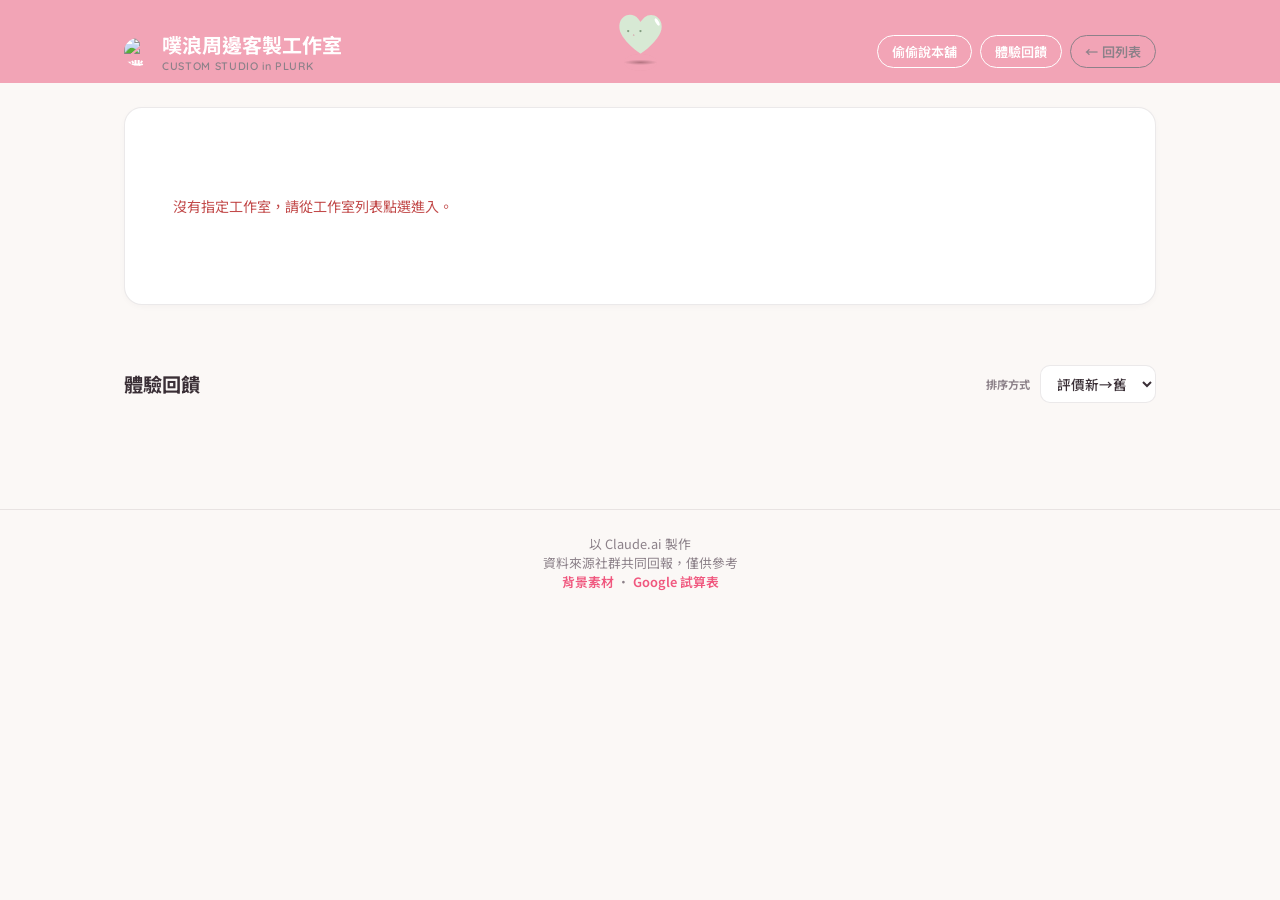
==== commit db675fe7: "Add files via upload" ====
--- a/studio.html
+++ b/studio.html
@@ -17,7 +17,7 @@
     </a>
     <nav class="header-nav">
       <a class="nav-back" href="https://www.plurk.com/p/3iwsb1k1ce" target="_blank" rel="noopener">偷偷說本舖</a>
-      <a class="nav-back" href="https://forms.gle/vKrqEjvEFRfstep89" target="_blank" rel="noopener">體驗回報</a>
+      <a class="nav-back" href="https://forms.gle/vKrqEjvEFRfstep89" target="_blank" rel="noopener">體驗回饋</a>
       <a class="nav-back btn-list" href="index.html">← 回列表</a>
     </nav>
   </div>
@@ -28,16 +28,25 @@
 
   <div class="info-grid" id="infoGrid"></div>
 
-  <h2 class="section-title" id="reviewSectionTitle">體驗回報</h2>
+  <div class="review-header">
+    <h2 class="section-title" id="reviewSectionTitle">體驗回饋</h2>
+    <div class="review-controls">
+      <label for="reviewSort">排序方式</label>
+      <select id="reviewSort">
+        <option value="time_desc">評價新→舊</option>
+        <option value="score_desc">評價高→低</option>
+      </select>
+    </div>
+  </div>
   <div class="score-summary" id="scoreSummary"></div>
   <div class="review-list" id="reviewList" aria-live="polite"></div>
 </main>
 
 <footer class="site-footer">
   <div class="wrap">
-    資料整理自社群共同回報，僅供參考<br>
-    以Claude.ai製作・
-    <a href="https://pixabay.com/vectors/heart-love-kawaii-face-expression-5106075/" target="_blank" rel="noopener">背景素材</a>・
+    以 Claude.ai 製作<br>
+    資料來源社群共同回報，僅供參考<br>
+    <a href="https://pixabay.com/vectors/heart-love-kawaii-face-expression-5106075/" target="_blank" rel="noopener">背景素材</a> ・ 
     <a href="https://docs.google.com/spreadsheets/d/1fpoLejfAJz6bQwAPA4xwTzQzW21Y-5ABPT1f-vaGwsQ/edit?usp=sharing" target="_blank" rel="noopener">Google 試算表</a>
   </div>
 </footer>
--- a/assets/css/style.css
+++ b/assets/css/style.css
@@ -51,15 +51,15 @@
 
 /* ===================== Header ===================== */
 .site-header{
-  padding: 18px 0;
+  padding: 30px 0 10px;
   position: sticky;
   top:0;
   z-index: 50;
-  background-color: rgba(251,248,246,.92);
+  background-color: #F2A4B6;
   background-image: url('../img/background.svg');
   background-repeat: no-repeat;
-  background-size: cover;
-  background-position: center;
+  background-size: auto 200px;
+  background-position: center ;
   backdrop-filter: blur(6px);
   border-bottom: 1px solid var(--e);
 }
@@ -92,7 +92,7 @@
 
 /* ===================== Hero ===================== */
 .hero{ padding: 34px 0 26px; text-align: center; }
-.hero p{ width: 100%; max-width: min(90%, 640px); color: var(--ink-soft); font-size: .96rem; margin: 0 auto 18px; }
+.hero p{ width: 100%; max-width: min(90%, 800px); color: var(--ink-soft); font-size: .96rem; margin: 0 auto 18px; }
 
 .search-box{ display:flex; gap:10px; width: 100%; max-width: min(90%, 480px); margin: 0 auto; }
 .search-box input{
@@ -105,7 +105,7 @@
 /* ===================== Filters ===================== */
 .filters{
   width: 100%;
-  max-width: min(90%, 640px);
+  max-width: min(90%, 800px);
   margin: 22px auto 6px;
   display:flex; flex-wrap:wrap; gap: 14px 12px;
   justify-content: center;
@@ -252,7 +252,7 @@
 .info-card .value{ font-weight:500; word-break: break-word; }
 
 .section-title{
-  font-family: var(--font-display); font-size:1.2rem; margin: 32px 0 16px;
+  font-family: var(--font-display); font-size:1.2rem; margin: 0;
   display:flex; align-items:center; gap:10px; font-weight: 700;
 }
 .section-title .count{
@@ -260,7 +260,15 @@
   color: var(--highlight); padding:3px 10px; border-radius:999px; font-weight:700;
 }
 
+/* 「體驗回報」標題與排序控制放在同一行，兩端對齊 */
+.review-header{
+  display:flex; align-items:center; justify-content:space-between;
+  flex-wrap: wrap; gap: 10px 16px;
+  margin: 32px 0 16px;
+}
+
 .score-summary{ display:flex; align-items:baseline; gap:8px; margin-bottom: 18px; }
+.score-summary:empty{ display:none; margin-bottom:0; }
 .score-summary .num{ font-family: var(--font-display); font-size:2.2rem; color: var(--accent); font-weight: 700; }
 .score-summary .of{ color: var(--ink-soft); font-family: var(--font-mono); font-size: .85rem; }
 
@@ -288,6 +296,32 @@
   transition: opacity .15s ease;
 }
 .review-image-link:hover .review-thumb{ opacity:.88; }
+
+/* 返圖網址不是圖片格式時，改用連結按鈕呈現 */
+.review-link-btn{
+  display:inline-flex; align-items:center; justify-content:center;
+  font-family: var(--font-mono); font-weight:700; font-size:.8rem;
+  padding: 8px 18px; border-radius: 999px;
+  background: var(--accent-soft); color: var(--accent);
+  border: 1px solid transparent;
+  transition: background .15s ease, color .15s ease;
+}
+.review-link-btn:hover{ background: var(--accent); color: var(--surface); }
+
+/* 體驗回報排序控制 */
+.review-controls{
+  display:flex; align-items:center; gap:10px;
+}
+.review-controls label{
+  font-family: var(--font-mono); font-size:.7rem; font-weight:700; color: var(--ink-soft);
+}
+.review-controls select{
+  border: 1px solid var(--line); border-radius: var(--radius-sm);
+  padding: 7px 12px; font-size:.85rem; color: var(--ink); font-weight:500;
+  background: var(--surface); cursor:pointer;
+  transition: border-color .15s;
+}
+.review-controls select:focus{ border-color: var(--accent); outline: none; }
 
 /* ===================== Footer ===================== */
 .site-footer{
@@ -311,7 +345,7 @@
   margin: 0 auto 20px;
   overflow: hidden;
   width: 100%;
-  max-width: min(90%, 640px);
+  max-width: min(90%, 800px);
   text-align: left;
 }
 .changelog-summary{
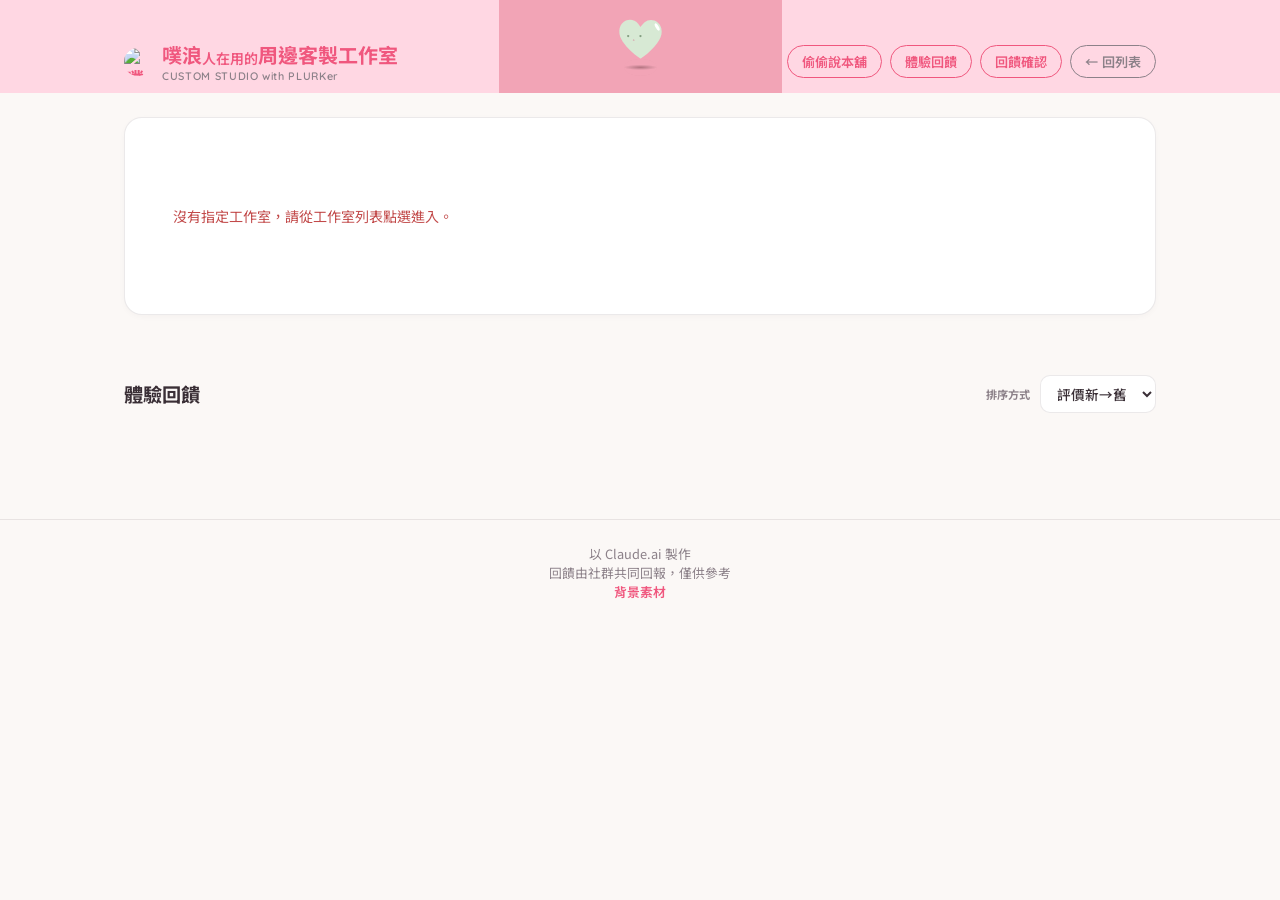
==== commit 5360bba2: "Update studio.html" ====
--- a/studio.html
+++ b/studio.html
@@ -3,7 +3,25 @@
 <head>
 <meta charset="UTF-8">
 <meta name="viewport" content="width=device-width, initial-scale=1.0">
-<title>工作室詳情｜噗浪周邊客製工作室</title>
+<title>工作室詳情｜噗浪人在用的周邊客製工作室</title>
+<meta name="description" content="工作室詳情與體驗回饋">
+
+<!-- Open Graph -->
+<meta property="og:type" content="website">
+<meta property="og:title" content="工作室詳情｜噗浪人在用的周邊客製工作室">
+<meta property="og:description" content="工作室詳情與體驗回饋">
+<meta property="og:image" content="https://kikakunoaka.github.io/StudiowithPlurker/assets/img/og.png">
+<meta property="og:image:type" content="image/png">
+<meta property="og:image:width" content="1200">
+<meta property="og:image:height" content="630">
+<meta property="og:locale" content="zh_TW">
+
+<!-- Twitter Card -->
+<meta name="twitter:card" content="summary_large_image">
+<meta name="twitter:title" content="工作室詳情｜噗浪人在用的周邊客製工作室">
+<meta name="twitter:description" content="工作室詳情與體驗回饋">
+<meta name="twitter:image" content="https://kikakunoaka.github.io/StudiowithPlurker/assets/img/og.png">
+
 <link rel="icon" type="image/svg+xml" href="assets/img/icon.svg">
 <link rel="stylesheet" href="assets/css/style.css">
 </head>
@@ -12,12 +30,13 @@
 <header class="site-header">
   <div class="wrap">
     <a class="brand" href="index.html">
-      <span class="charm-dot"><img src="assets/img/icon.svg" alt="噗浪周邊客製工作室 icon"></span>
-      <span>噗浪周邊客製工作室<small>CUSTOM STUDIO in PLURK</small></span>
+      <span class="charm-dot"><img src="assets/img/icon.svg" alt="噗浪人在用的周邊客製工作室 icon"></span>
+      <span>噗浪<span class="brand-squeeze">人在用的</span>周邊客製工作室<small>CUSTOM STUDIO with PLURKer</small></span>
     </a>
     <nav class="header-nav">
       <a class="nav-back" href="https://www.plurk.com/p/3iwsb1k1ce" target="_blank" rel="noopener">偷偷說本舖</a>
       <a class="nav-back" href="https://forms.gle/vKrqEjvEFRfstep89" target="_blank" rel="noopener">體驗回饋</a>
+      <a class="nav-back" href="https://docs.google.com/spreadsheets/d/1fpoLejfAJz6bQwAPA4xwTzQzW21Y-5ABPT1f-vaGwsQ/edit?gid=329307325#gid=329307325" target="_blank" rel="noopener">回饋確認</a>
       <a class="nav-back btn-list" href="index.html">← 回列表</a>
     </nav>
   </div>
@@ -45,9 +64,8 @@
 <footer class="site-footer">
   <div class="wrap">
     以 Claude.ai 製作<br>
-    資料來源社群共同回報，僅供參考<br>
-    <a href="https://pixabay.com/vectors/heart-love-kawaii-face-expression-5106075/" target="_blank" rel="noopener">背景素材</a> ・ 
-    <a href="https://docs.google.com/spreadsheets/d/1fpoLejfAJz6bQwAPA4xwTzQzW21Y-5ABPT1f-vaGwsQ/edit?usp=sharing" target="_blank" rel="noopener">Google 試算表</a>
+    回饋由社群共同回報，僅供參考<br>
+    <a href="https://pixabay.com/vectors/heart-love-kawaii-face-expression-5106075/" target="_blank" rel="noopener">背景素材</a>
   </div>
 </footer>
 
--- a/assets/css/style.css
+++ b/assets/css/style.css
@@ -51,11 +51,11 @@
 
 /* ===================== Header ===================== */
 .site-header{
-  padding: 30px 0 10px;
+  padding: 40px 0 10px;
   position: sticky;
   top:0;
   z-index: 50;
-  background-color: #F2A4B6;
+  background-color: #FFD7E3;
   background-image: url('../img/background.svg');
   background-repeat: no-repeat;
   background-size: auto 200px;
@@ -63,8 +63,10 @@
   backdrop-filter: blur(6px);
   border-bottom: 1px solid var(--e);
 }
+
+
 .site-header .wrap{ display:flex; align-items:center; justify-content:space-between; gap:16px; flex-wrap: wrap; }
-.brand{ display:flex; align-items:center; gap:10px; font-family: var(--font-display); font-weight:700; font-size: 1.25rem; color: var(--surface); }
+.brand{ display:flex; align-items:center; gap:10px; font-family: var(--font-display); font-weight:700; font-size: 1.25rem; color: var(--accent); }
 .brand .charm-dot{
   width: 28px; height: 28px; border-radius: 50%;
   flex-shrink:0;
@@ -73,11 +75,18 @@
 }
 .brand .charm-dot img{ width:100%; height:100%; display:block; }
 .brand small{ display:block; font-family: var(--font-mono); font-weight:600; font-size:.68rem; color: var(--ink-soft); letter-spacing:.06em; }
+.brand .brand-squeeze{
+  display: inline-block;
+  font-size: .7em;
+  font-weight: 600;
+  vertical-align: -1px;
+}
+
 
 .header-nav{ display:flex; align-items:center; gap:8px; flex-wrap: wrap; }
 .nav-back{
   font-family: var(--font-mono); font-weight:600; font-size:.82rem;
-  color: var(--surface); border:1.5px solid var(--surface); border-radius: 999px;
+  color: var(--accent); border:1.5px solid var(--accent); border-radius: 999px;
   padding: 6px 14px; transition: background .15s, color .15s;
   white-space: nowrap;
 }
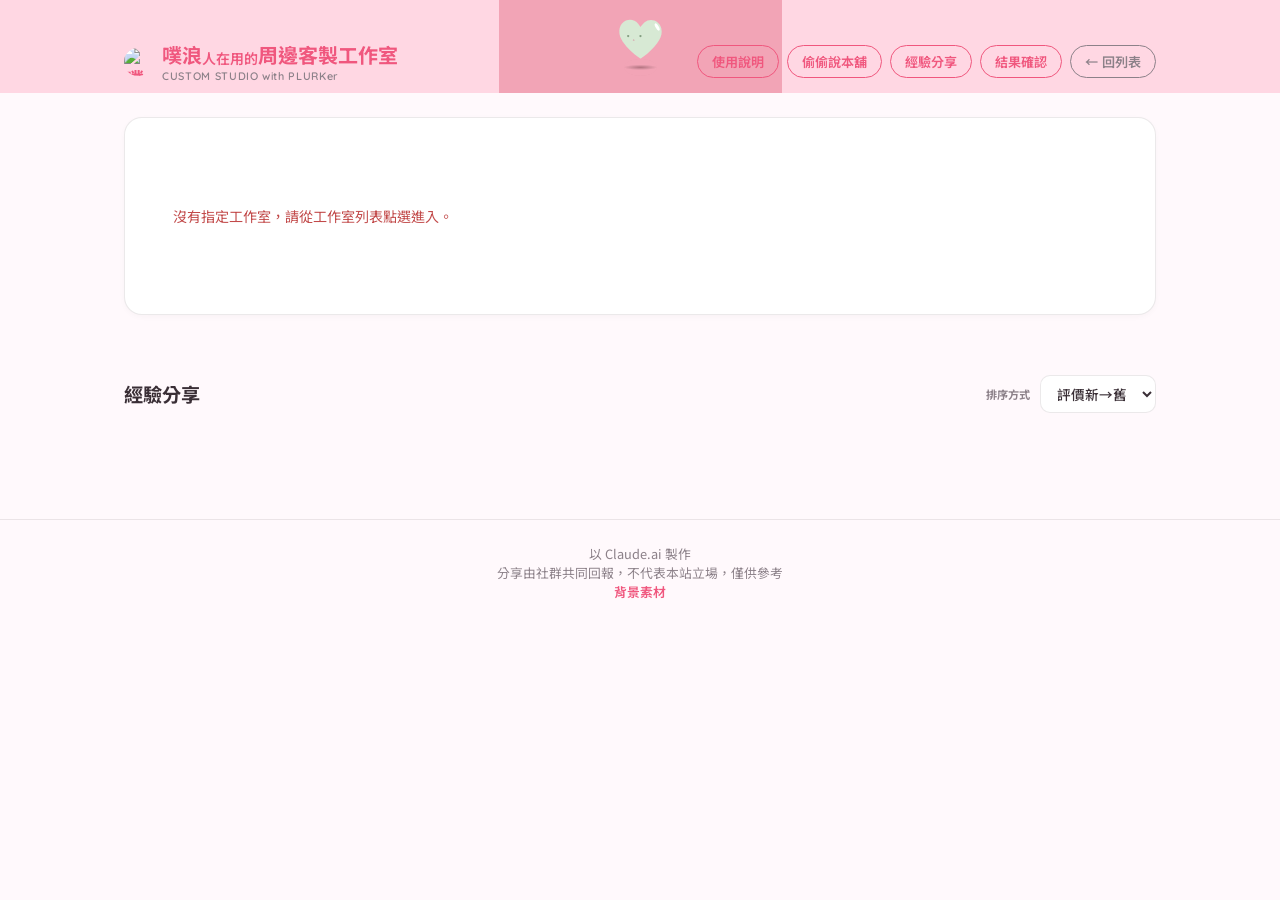
==== commit 99bd669a: "Add files via upload" ====
--- a/studio.html
+++ b/studio.html
@@ -4,12 +4,12 @@
 <meta charset="UTF-8">
 <meta name="viewport" content="width=device-width, initial-scale=1.0">
 <title>工作室詳情｜噗浪人在用的周邊客製工作室</title>
-<meta name="description" content="工作室詳情與體驗回饋">
+<meta name="description" content="工作室詳情與經驗分享">
 
 <!-- Open Graph -->
 <meta property="og:type" content="website">
 <meta property="og:title" content="工作室詳情｜噗浪人在用的周邊客製工作室">
-<meta property="og:description" content="工作室詳情與體驗回饋">
+<meta property="og:description" content="工作室詳情與經驗分享">
 <meta property="og:image" content="https://kikakunoaka.github.io/StudiowithPlurker/assets/img/og.png">
 <meta property="og:image:type" content="image/png">
 <meta property="og:image:width" content="1200">
@@ -19,7 +19,7 @@
 <!-- Twitter Card -->
 <meta name="twitter:card" content="summary_large_image">
 <meta name="twitter:title" content="工作室詳情｜噗浪人在用的周邊客製工作室">
-<meta name="twitter:description" content="工作室詳情與體驗回饋">
+<meta name="twitter:description" content="工作室詳情與經驗分享">
 <meta name="twitter:image" content="https://kikakunoaka.github.io/StudiowithPlurker/assets/img/og.png">
 
 <link rel="icon" type="image/svg+xml" href="assets/img/icon.svg">
@@ -34,9 +34,10 @@
       <span>噗浪<span class="brand-squeeze">人在用的</span>周邊客製工作室<small>CUSTOM STUDIO with PLURKer</small></span>
     </a>
     <nav class="header-nav">
+      <a class="nav-back" href="index.html#usageGuide">使用說明</a>
       <a class="nav-back" href="https://www.plurk.com/p/3iwsb1k1ce" target="_blank" rel="noopener">偷偷說本舖</a>
-      <a class="nav-back" href="https://forms.gle/vKrqEjvEFRfstep89" target="_blank" rel="noopener">體驗回饋</a>
-      <a class="nav-back" href="https://docs.google.com/spreadsheets/d/1fpoLejfAJz6bQwAPA4xwTzQzW21Y-5ABPT1f-vaGwsQ/edit?gid=329307325#gid=329307325" target="_blank" rel="noopener">回饋確認</a>
+      <a class="nav-back" href="https://forms.gle/vKrqEjvEFRfstep89" target="_blank" rel="noopener">經驗分享</a>
+      <a class="nav-back" href="https://docs.google.com/spreadsheets/d/1fpoLejfAJz6bQwAPA4xwTzQzW21Y-5ABPT1f-vaGwsQ/edit?gid=329307325#gid=329307325" target="_blank" rel="noopener">結果確認</a>
       <a class="nav-back btn-list" href="index.html">← 回列表</a>
     </nav>
   </div>
@@ -48,7 +49,7 @@
   <div class="info-grid" id="infoGrid"></div>
 
   <div class="review-header">
-    <h2 class="section-title" id="reviewSectionTitle">體驗回饋</h2>
+    <h2 class="section-title" id="reviewSectionTitle">經驗分享</h2>
     <div class="review-controls">
       <label for="reviewSort">排序方式</label>
       <select id="reviewSort">
@@ -64,10 +65,18 @@
 <footer class="site-footer">
   <div class="wrap">
     以 Claude.ai 製作<br>
-    回饋由社群共同回報，僅供參考<br>
+    分享由社群共同回報，不代表本站立場，僅供參考<br>
     <a href="https://pixabay.com/vectors/heart-love-kawaii-face-expression-5106075/" target="_blank" rel="noopener">背景素材</a>
   </div>
 </footer>
+
+<div class="lightbox-overlay" id="lightboxOverlay" role="dialog" aria-modal="true" aria-label="返圖預覽">
+  <button class="lightbox-close" id="lightboxClose" type="button" aria-label="關閉">✕</button>
+  <button class="lightbox-nav lightbox-prev" id="lightboxPrev" type="button" aria-label="上一張">‹</button>
+  <img class="lightbox-img" id="lightboxImg" src="" alt="返圖預覽">
+  <button class="lightbox-nav lightbox-next" id="lightboxNext" type="button" aria-label="下一張">›</button>
+  <div class="lightbox-count" id="lightboxCount"></div>
+</div>
 
 <script src="assets/js/config.js"></script>
 <script src="assets/js/gsheet.js"></script>
--- a/assets/css/style.css
+++ b/assets/css/style.css
@@ -1,403 +1,482 @@
-/* 字型：粉圓體（展示用）＋ Noto Sans TC（內文，中文可讀性較佳） */
-@import url('https://fonts.googleapis.com/css2?family=Noto+Sans+TC:wght@400;500;700&family=Quicksand:wght@500;600;700&display=swap');
-@import url('https://cdn.jsdelivr.net/npm/font-jf-openhuninn@1.1/css/jf-openhuninn.min.css');
-
-/* ===================== Design tokens ===================== */
-:root{
-  --bg: #FBF8F6;
-  --surface: #FFFFFF;
-  --accent: #F0577E;
-  --accent-soft: #FCE9EE;
-  --highlight: #F2903A;
-  --highlight-soft: #FDEEDC;
-  --ink: #3A2F36;
-  --ink-soft: #8C8189;
-  --line: rgba(58,47,54,.10);
-  --shadow: rgba(58,47,54,.08);
-
-  --font-display: 'jf-openhuninn', 'Noto Sans TC', sans-serif;
-  --font-body: 'Noto Sans TC', 'jf-openhuninn', sans-serif;
-  --font-mono: 'Quicksand', 'Noto Sans TC', sans-serif;
-
-  --radius-lg: 18px;
-  --radius-md: 14px;
-  --radius-sm: 10px;
-}
-
-*{ box-sizing: border-box; }
-html{ scroll-behavior: smooth; }
-body{
-  margin:0;
-  background: var(--bg);
-  color: var(--ink);
-  font-family: var(--font-body);
-  e-height: 1.65;
-  min-height:100vh;
-}
-a{ color: inherit; text-decoration: none; }
-img{ max-width:100%; display:block; }
-ul{ list-style:none; margin:0; padding:0; }
-button, input, select{ font-family: inherit; }
-
-.wrap{
-  max-width: 1080px;
-  margin: 0 auto;
-  padding: 0 24px;
-}
-
-@media (prefers-reduced-motion: reduce){
-  *{ animation-duration: .001ms !important; animation-iteration-count:1 !important; transition-duration:.001ms !important; }
-}
-
-/* ===================== Header ===================== */
-.site-header{
-  padding: 40px 0 10px;
-  position: sticky;
-  top:0;
-  z-index: 50;
-  background-color: #FFD7E3;
-  background-image: url('../img/background.svg');
-  background-repeat: no-repeat;
-  background-size: auto 200px;
-  background-position: center ;
-  backdrop-filter: blur(6px);
-  border-bottom: 1px solid var(--e);
-}
-
-
-.site-header .wrap{ display:flex; align-items:center; justify-content:space-between; gap:16px; flex-wrap: wrap; }
-.brand{ display:flex; align-items:center; gap:10px; font-family: var(--font-display); font-weight:700; font-size: 1.25rem; color: var(--accent); }
-.brand .charm-dot{
-  width: 28px; height: 28px; border-radius: 50%;
-  flex-shrink:0;
-  display:flex; align-items:center; justify-content:center;
-  overflow: hidden;
-}
-.brand .charm-dot img{ width:100%; height:100%; display:block; }
-.brand small{ display:block; font-family: var(--font-mono); font-weight:600; font-size:.68rem; color: var(--ink-soft); letter-spacing:.06em; }
-.brand .brand-squeeze{
-  display: inline-block;
-  font-size: .7em;
-  font-weight: 600;
-  vertical-align: -1px;
-}
-
-
-.header-nav{ display:flex; align-items:center; gap:8px; flex-wrap: wrap; }
-.nav-back{
-  font-family: var(--font-mono); font-weight:600; font-size:.82rem;
-  color: var(--accent); border:1.5px solid var(--accent); border-radius: 999px;
-  padding: 6px 14px; transition: background .15s, color .15s;
-  white-space: nowrap;
-}
-.nav-back:hover{ background: var(--accent); color:var(--surface); }
-.header-nav .btn-list{ border-color: var(--ink-soft); color: var(--ink-soft); }
-.header-nav .btn-list:hover{ background: var(--ink-soft); color: var(--surface); }
-
-@media (max-width: 600px){
-  .site-header .wrap{ flex-direction: column; align-items: flex-start; gap: 10px; }
-  .header-nav{ width: 100%; }
-}
-
-/* ===================== Hero ===================== */
-.hero{ padding: 34px 0 26px; text-align: center; }
-.hero p{ width: 100%; max-width: min(90%, 800px); color: var(--ink-soft); font-size: .96rem; margin: 0 auto 18px; }
-
-.search-box{ display:flex; gap:10px; width: 100%; max-width: min(90%, 480px); margin: 0 auto; }
-.search-box input{
-  flex:1; border: 1px solid var(--e); background: var(--surface);
-  border-radius: 999px; padding: 11px 18px; font-size: .92rem; color: var(--ink);
-  outline:none; transition: border-color .15s, box-shadow .15s;
-}
-.search-box input:focus{ border-color: var(--accent); box-shadow: 0 0 0 3px var(--accent-soft); }
-
-/* ===================== Filters ===================== */
-.filters{
-  width: 100%;
-  max-width: min(90%, 800px);
-  margin: 22px auto 6px;
-  display:flex; flex-wrap:wrap; gap: 14px 12px;
-  justify-content: center;
-}
-.filter-group{ display:flex; flex-direction:column; align-items:center; gap:6px; }
-.filter-group label{
-  font-family: var(--font-mono); font-size:.7rem; font-weight:700; color: var(--ink-soft);
-}
-.filter-group select{
-  border: 1px solid var(--line); border-radius: var(--radius-sm);
-  padding: 8px 14px; font-size:.85rem; color: var(--ink); font-weight:500;
-  background: var(--surface);
-  cursor:pointer;
-  transition: border-color .15s;
-}
-.filter-group select:focus{ border-color: var(--accent); outline: none; }
-
-.result-count{
-  font-family: var(--font-mono); font-size:.8rem; color: var(--ink-soft); margin: 18px 0 4px;
-}
-
-/* ===================== Studio grid / cards ===================== */
-.studio-grid{
-  display:grid;
-  grid-template-columns: repeat(auto-fill, minmax(240px, 1fr));
-  gap: 18px;
-  padding: 16px 0 60px;
-}
-
-.charm-card{
-  background: var(--surface);
-  border-radius: var(--radius-lg);
-  border: 1px solid var(--line);
-  padding: 22px 20px 18px;
-  box-shadow: 0 2px 10px -4px var(--shadow);
-  transition: transform .15s ease, box-shadow .15s ease, border-color .15s ease;
-  cursor: pointer;
-}
-.charm-card:hover{
-  transform: translateY(-3px);
-  box-shadow: 0 10px 20px -10px var(--shadow);
-  border-color: var(--accent);
-}
-.charm-card:focus-visible{
-  outline: 2px solid var(--accent);
-  outline-offset: 3px;
-}
-.charm-icon{
-  width: 56px; height:56px; border-radius: 50%;
-  margin: 0 auto 12px;
-  background: var(--accent-soft);
-  display:flex; align-items:center; justify-content:center;
-  font-family: var(--font-display); font-size: 1.25rem; color: var(--accent);
-  overflow:hidden;
-}
-.charm-icon img{ width:100%; height:100%; object-fit:cover; }
-
-.charm-card h3{
-  font-family: var(--font-display); text-align:center; font-size:1.02rem; margin: 0 0 4px; font-weight: 600;
-}
-.charm-plurk{
-  text-align:center; font-family: var(--font-mono); font-size:.76rem; color: var(--ink-soft); margin-bottom:12px;
-}
-.charm-plurk a{ color: var(--accent); border-bottom: 1px solid transparent; transition: border-color .15s; }
-.charm-plurk a:hover{ border-color: var(--accent); }
-
-/* 噗浪帳號 / 官方網站 / E-mail 媒體圖示列 */
-.media-row{
-  display:flex; align-items:center; justify-content:center; gap:14px;
-  margin-bottom:12px;
-}
-.media-icon{
-  display:inline-flex; align-items:center; justify-content:center;
-  height:30px; width:30px;
-  opacity:.82; transition: opacity .15s ease, transform .15s ease;
-  position: relative; z-index: 1; /* 確保點得到圖示連結，不會被卡片整體點擊蓋掉 */
-}
-.media-icon img{ height:100%; width:100%; object-fit:contain; }
-.media-icon:hover{ opacity:1; transform: translateY(-2px); }
-
-/* 首頁卡片上的媒體圖示縮小成 15px，詳情頁維持 30px */
-.charm-card .media-icon{ height:15px; width:15px; }
-
-.badge-row{ display:flex; flex-wrap:wrap; gap:6px; justify-content:center; margin-bottom:12px; }
-.badge{
-  font-size:.7rem; font-weight:600; font-family: var(--font-mono);
-  padding: 4px 10px; border-radius: 999px;
-  background: var(--bg); color: var(--ink-soft); border: 1px solid var(--line);
-}
-.status-active{ background: #EAF6EA; color:#3B8A4E; border-color: transparent; }
-.status-pause{ background: var(--highlight-soft); color: var(--highlight); border-color: transparent; }
-.status-stop{ background:#FBEAEA; color:#C24A4A; border-color: transparent; }
-.status-unknown{ background:#F0EEEC; color:#8A8178; border-color: transparent; }
-.badge-score{ background:#FFF6D6; color:#9C7A1E; border-color: transparent; }
-
-.tag-row{ display:flex; flex-wrap:wrap; gap:6px; justify-content:center; }
-.tag{
-  font-size:.7rem; padding:3px 10px; border-radius: var(--radius-sm);
-  background: var(--accent-soft); color: var(--accent); font-weight:500;
-}
-
-/* ===================== States ===================== */
-.state-msg{
-  text-align:center; padding: 60px 20px; color: var(--ink-soft);
-  font-family: var(--font-mono); font-size: .88rem;
-}
-.state-msg.error{ color:#C24A4A; }
-.spinner{
-  width: 30px; height:30px; border-radius:50%;
-  border: 3px solid var(--accent-soft); border-top-color: var(--accent);
-  margin: 0 auto 14px; animation: spin .8s linear infinite;
-}
-@keyframes spin{ to{ transform: rotate(360deg); } }
-
-/* ===================== Studio detail page ===================== */
-.studio-hero{
-  background: var(--surface);
-  border: 1px solid var(--line);
-  border-radius: var(--radius-lg);
-  padding: 28px;
-  margin: 24px 0 28px;
-  display:flex; gap: 22px; align-items:center; flex-wrap:wrap;
-  box-shadow: 0 2px 10px -4px var(--shadow);
-}
-.studio-hero .charm-icon{ width:84px; height:84px; font-size:1.8rem; margin:0; flex-shrink:0; }
-.studio-hero-info .title-row{
-  display:flex; align-items:center; flex-wrap:wrap; gap:12px;
-  margin-bottom:10px;
-}
-.studio-hero-info h1{ font-family: var(--font-display); font-size: 1.6rem; margin:0; font-weight: 700; }
-.studio-hero-info .charm-plurk{ text-align:left; margin-bottom:10px; }
-.studio-hero-info .title-row .media-row{ justify-content:flex-start; margin-bottom:0; }
-.studio-hero-info .badge-row{ justify-content:flex-start; }
-
-.info-grid{
-  display:grid; grid-template-columns: repeat(auto-fit, minmax(200px,1fr));
-  gap: 12px; margin-bottom: 32px;
-}
-.info-card{
-  background: var(--surface); border: 1px solid var(--line); border-radius: var(--radius-md);
-  padding: 15px 18px;
-}
-.info-card .label{ font-family: var(--font-mono); font-size:.7rem; font-weight:700; color: var(--ink-soft); margin-bottom:6px; }
-.info-card .value{ font-weight:500; word-break: break-word; }
-
-.section-title{
-  font-family: var(--font-display); font-size:1.2rem; margin: 0;
-  display:flex; align-items:center; gap:10px; font-weight: 700;
-}
-.section-title .count{
-  font-family: var(--font-mono); font-size:.72rem; background: var(--highlight-soft);
-  color: var(--highlight); padding:3px 10px; border-radius:999px; font-weight:700;
-}
-
-/* 「體驗回報」標題與排序控制放在同一行，兩端對齊 */
-.review-header{
-  display:flex; align-items:center; justify-content:space-between;
-  flex-wrap: wrap; gap: 10px 16px;
-  margin: 32px 0 16px;
-}
-
-.score-summary{ display:flex; align-items:baseline; gap:8px; margin-bottom: 18px; }
-.score-summary:empty{ display:none; margin-bottom:0; }
-.score-summary .num{ font-family: var(--font-display); font-size:2.2rem; color: var(--accent); font-weight: 700; }
-.score-summary .of{ color: var(--ink-soft); font-family: var(--font-mono); font-size: .85rem; }
-
-.review-list{ display:flex; flex-direction:column; gap:14px; padding-bottom:60px; }
-.review-card{
-  background: var(--surface); border: 1px solid var(--line); border-radius: var(--radius-md);
-  padding: 16px 18px;
-  border-left: 3px solid var(--accent);
-}
-.review-top{ display:flex; justify-content:space-between; gap:12px; flex-wrap:wrap; margin-bottom:8px; }
-.review-reviewer{ font-weight:700; }
-.review-score{
-  font-family: var(--font-mono); font-weight:700; color: var(--highlight);
-  background: var(--highlight-soft); border-radius:999px; padding:2px 12px; font-size:.82rem;
-}
-.review-meta{ font-family: var(--font-mono); font-size:.74rem; color: var(--ink-soft); margin-bottom:10px; }
-.review-comment{ white-space: pre-wrap; }
-.review-images{
-  display:flex; flex-wrap:wrap; gap:10px; margin-top:10px; max-width:500px;
-}
-.review-image-link{ display:block; flex: 1 1 150px; min-width:0; }
-.review-thumb{
-  display:block; width:100%; border-radius: var(--radius-md);
-  border: 1px solid var(--line); box-shadow: 0 2px 10px -4px var(--shadow);
-  transition: opacity .15s ease;
-}
-.review-image-link:hover .review-thumb{ opacity:.88; }
-
-/* 返圖網址不是圖片格式時，改用連結按鈕呈現 */
-.review-link-btn{
-  display:inline-flex; align-items:center; justify-content:center;
-  font-family: var(--font-mono); font-weight:700; font-size:.8rem;
-  padding: 8px 18px; border-radius: 999px;
-  background: var(--accent-soft); color: var(--accent);
-  border: 1px solid transparent;
-  transition: background .15s ease, color .15s ease;
-}
-.review-link-btn:hover{ background: var(--accent); color: var(--surface); }
-
-/* 體驗回報排序控制 */
-.review-controls{
-  display:flex; align-items:center; gap:10px;
-}
-.review-controls label{
-  font-family: var(--font-mono); font-size:.7rem; font-weight:700; color: var(--ink-soft);
-}
-.review-controls select{
-  border: 1px solid var(--line); border-radius: var(--radius-sm);
-  padding: 7px 12px; font-size:.85rem; color: var(--ink); font-weight:500;
-  background: var(--surface); cursor:pointer;
-  transition: border-color .15s;
-}
-.review-controls select:focus{ border-color: var(--accent); outline: none; }
-
-/* ===================== Footer ===================== */
-.site-footer{
-  border-top: 1px solid var(--line);
-  padding: 24px 0 40px; margin-top: 30px;
-  color: var(--ink-soft); font-size: .8rem; text-align:center;
-}
-.site-footer a{ color: var(--accent); font-weight:600; }
-
-@media (max-width: 560px){
-  .studio-hero{ flex-direction:column; text-align:center; }
-  .studio-hero-info .title-row{ justify-content:center; }
-  .studio-hero-info .charm-plurk, .studio-hero-info .badge-row{ justify-content:center; text-align:center; }
-}
-
-/* ===================== 更新日誌 (Changelog) ===================== */
-.changelog-details{
-  background: var(--surface);
-  border: 1px solid var(--line);
-  border-radius: var(--radius-md);
-  margin: 0 auto 20px;
-  overflow: hidden;
-  width: 100%;
-  max-width: min(90%, 800px);
-  text-align: left;
-}
-.changelog-summary{
-  display: flex;
-  align-items: center;
-  padding: 13px 18px;
-  font-weight: 600;
-  cursor: pointer;
-  user-select: none;
-  list-style: none;
-}
-.changelog-summary::-webkit-details-marker{ display: none; }
-.changelog-dot{
-  width: 7px; height: 7px;
-  background-color: var(--accent);
-  border-radius: 50%;
-  margin-right: 10px;
-}
-.changelog-arrow{
-  margin-left: auto;
-  font-size: 0.72rem;
-  color: var(--ink-soft);
-  transition: transform 0.2s ease;
-}
-.changelog-details[open] .changelog-arrow{ transform: rotate(180deg); }
-.changelog-content{
-  border-top: 1px solid var(--line);
-  padding: 18px;
-  max-height: 280px;
-  overflow-y: auto;
-}
-.changelog-content::-webkit-scrollbar{ width: 6px; }
-.changelog-content::-webkit-scrollbar-track{ background: transparent; }
-.changelog-content::-webkit-scrollbar-thumb{ background: var(--accent-soft); border-radius: 99px; }
-
-.changelog-list{ display: flex; flex-direction: column; gap: 14px; }
-.changelog-item{ border-bottom: 1px solid var(--line); padding-bottom: 12px; }
-.changelog-item:last-child{ border-bottom: none; padding-bottom: 0; }
-.changelog-meta{ display: flex; align-items: baseline; gap: 12px; margin-bottom: 4px; flex-wrap: wrap; }
-.changelog-time{ font-family: var(--font-mono); font-size: 0.8rem; font-weight: 700; color: var(--accent); }
-.changelog-event{
-  font-size: 0.82rem; font-weight: 700; color: var(--ink);
-  background: var(--highlight-soft); padding: 1px 8px; border-radius: 4px;
-}
-.changelog-text{ font-size: 0.86rem; color: var(--ink-soft); line-height: 1.55; }
-.changelog-text a{ color: var(--accent); border-bottom: 1px solid var(--accent); word-break: break-all; }
+/* 字型：粉圓體（展示用）＋ Noto Sans TC（內文，中文可讀性較佳） */
+@import url('https://fonts.googleapis.com/css2?family=Noto+Sans+TC:wght@400;500;700&family=Quicksand:wght@500;600;700&display=swap');
+@import url('https://cdn.jsdelivr.net/npm/font-jf-openhuninn@1.1/css/jf-openhuninn.min.css');
+
+/* ===================== Design tokens ===================== */
+:root{
+  --bg: #FFF9FC;
+  --surface: #FFFFFF;
+  --accent: #F0577E;
+  --accent-soft: #FCE9EE;
+  --highlight: #F2903A;
+  --highlight-soft: #FFF6D6;
+  --ink: #3A2F36;
+  --ink-soft: #8C8189;
+  --line: rgba(58,47,54,.10);
+  --shadow: rgba(58,47,54,.08);
+
+  --font-display: 'jf-openhuninn', 'Noto Sans TC', sans-serif;
+  --font-body: 'Noto Sans TC', 'jf-openhuninn', sans-serif;
+  --font-mono: 'Quicksand', 'Noto Sans TC', sans-serif;
+
+  --radius-lg: 18px;
+  --radius-md: 14px;
+  --radius-sm: 10px;
+}
+
+*{ box-sizing: border-box; }
+html{ scroll-behavior: smooth; }
+body{
+  margin:0;
+  background: var(--bg);
+  color: var(--ink);
+  font-family: var(--font-body);
+  e-height: 1.65;
+  min-height:100vh;
+}
+a{ color: inherit; text-decoration: none; }
+img{ max-width:100%; display:block; }
+ul{ list-style:none; margin:0; padding:0; }
+button, input, select{ font-family: inherit; }
+
+.wrap{
+  max-width: 1080px;
+  margin: 0 auto;
+  padding: 0 24px;
+}
+
+@media (prefers-reduced-motion: reduce){
+  *{ animation-duration: .001ms !important; animation-iteration-count:1 !important; transition-duration:.001ms !important; }
+}
+
+/* ===================== Header ===================== */
+.site-header{
+  padding: 40px 0 10px;
+  position: sticky;
+  top:0;
+  z-index: 50;
+  background-color: #FFD7E3;
+  background-image: url('../img/background.svg');
+  background-repeat: no-repeat;
+  background-size: auto 200px;
+  background-position: center ;
+  backdrop-filter: blur(6px);
+  border-bottom: 1px solid var(--e);
+}
+
+
+.site-header .wrap{ display:flex; align-items:center; justify-content:space-between; gap:16px; flex-wrap: wrap; }
+.brand{ display:flex; align-items:center; gap:10px; font-family: var(--font-display); font-weight:700; font-size: 1.25rem; color: var(--accent); }
+.brand .charm-dot{
+  width: 28px; height: 28px; border-radius: 50%;
+  flex-shrink:0;
+  display:flex; align-items:center; justify-content:center;
+  overflow: hidden;
+}
+.brand .charm-dot img{ width:100%; height:100%; display:block; }
+.brand small{ display:block; font-family: var(--font-mono); font-weight:600; font-size:.68rem; color: var(--ink-soft); letter-spacing:.06em; }
+.brand .brand-squeeze{
+  display: inline-block;
+  font-size: .7em;
+  font-weight: 600;
+  vertical-align: -1px;
+}
+
+
+.header-nav{ display:flex; align-items:center; gap:8px; flex-wrap: wrap; }
+.nav-back{
+  font-family: var(--font-mono); font-weight:600; font-size:.82rem;
+  color: var(--accent); border:1.5px solid var(--accent); border-radius: 999px;
+  padding: 6px 14px; transition: background .15s, color .15s;
+  white-space: nowrap;
+}
+.nav-back:hover{ background: var(--accent); color:var(--surface); }
+.header-nav .btn-list{ border-color: var(--ink-soft); color: var(--ink-soft); }
+.header-nav .btn-list:hover{ background: var(--ink-soft); color: var(--surface); }
+
+@media (max-width: 600px){
+  .site-header .wrap{ flex-direction: column; align-items: flex-start; gap: 10px; }
+  .header-nav{ width: 100%; }
+}
+
+/* ===================== Hero ===================== */
+.hero{ padding: 34px 0 26px; text-align: center; }
+.hero p{ width: 100%; max-width: min(90%, 800px); color: var(--ink-soft); font-size: .96rem; margin: 0 auto 18px; }
+
+.search-box{ display:flex; gap:10px; width: 100%; max-width: min(90%, 480px); margin: 0 auto; }
+.search-box input{
+  flex:1; border: 1px solid var(--e); background: var(--surface);
+  border-radius: 999px; padding: 11px 18px; font-size: .92rem; color: var(--ink);
+  outline:none; transition: border-color .15s, box-shadow .15s;
+}
+.search-box input:focus{ border-color: var(--accent); box-shadow: 0 0 0 3px var(--accent-soft); }
+
+/* ===================== Filters ===================== */
+.filters{
+  width: 100%;
+  max-width: min(90%, 800px);
+  margin: 22px auto 6px;
+  display:flex; flex-wrap:wrap; gap: 14px 12px;
+  justify-content: center;
+}
+.filter-group{ display:flex; flex-direction:column; align-items:center; gap:6px; }
+.filter-group label{
+  font-family: var(--font-mono); font-size:.7rem; font-weight:700; color: var(--ink-soft);
+}
+.filter-group select{
+  border: 1px solid var(--line); border-radius: var(--radius-sm);
+  padding: 8px 14px; font-size:.85rem; color: var(--ink); font-weight:500;
+  background: var(--surface);
+  cursor:pointer;
+  transition: border-color .15s;
+}
+.filter-group select:focus{ border-color: var(--accent); outline: none; }
+
+.result-count{
+  font-family: var(--font-mono); font-size:.8rem; color: var(--ink-soft); margin: 18px 0 4px;
+}
+
+/* ===================== Studio grid / cards ===================== */
+.studio-grid{
+  display:grid;
+  grid-template-columns: repeat(auto-fill, minmax(240px, 1fr));
+  gap: 18px;
+  padding: 16px 0 60px;
+}
+
+.charm-card{
+  background: var(--surface);
+  border-radius: var(--radius-lg);
+  border: 1px solid var(--line);
+  padding: 22px 20px 18px;
+  box-shadow: 0 2px 10px -4px var(--shadow);
+  transition: transform .15s ease, box-shadow .15s ease, border-color .15s ease;
+  cursor: pointer;
+}
+.charm-card:hover{
+  transform: translateY(-3px);
+  box-shadow: 0 10px 20px -10px var(--shadow);
+  border-color: var(--accent);
+}
+.charm-card:focus-visible{
+  outline: 2px solid var(--accent);
+  outline-offset: 3px;
+}
+.charm-icon{
+  width: 56px; height:56px; border-radius: 50%;
+  margin: 0 auto 12px;
+  background: var(--accent-soft);
+  display:flex; align-items:center; justify-content:center;
+  font-family: var(--font-display); font-size: 1.25rem; color: var(--accent);
+  overflow:hidden;
+}
+.charm-icon img{ width:100%; height:100%; object-fit:cover; }
+
+.charm-card h3{
+  font-family: var(--font-display); text-align:center; font-size:1.02rem; margin: 0 0 4px; font-weight: 600;
+}
+.charm-plurk{
+  text-align:center; font-family: var(--font-mono); font-size:.76rem; color: var(--ink-soft); margin-bottom:12px;
+}
+.charm-plurk a{ color: var(--accent); border-bottom: 1px solid transparent; transition: border-color .15s; }
+.charm-plurk a:hover{ border-color: var(--accent); }
+
+/* 噗浪帳號 / 官方網站 / E-mail 媒體圖示列 */
+.media-row{
+  display:flex; align-items:center; justify-content:center; gap:14px;
+  margin-bottom:12px;
+}
+.media-icon{
+  display:inline-flex; align-items:center; justify-content:center;
+  height:30px; width:30px;
+  opacity:.82; transition: opacity .15s ease, transform .15s ease;
+  position: relative; z-index: 1; /* 確保點得到圖示連結，不會被卡片整體點擊蓋掉 */
+}
+.media-icon img{ height:100%; width:100%; object-fit:contain; }
+.media-icon:hover{ opacity:1; transform: translateY(-2px); }
+
+/* 首頁卡片上的媒體圖示縮小成 15px，詳情頁維持 30px */
+.charm-card .media-icon{ height:15px; width:15px; }
+
+.badge-row{ display:flex; flex-wrap:wrap; gap:6px; justify-content:center; margin-bottom:12px; }
+.badge{
+  font-size:.7rem; font-weight:600; font-family: var(--font-mono);
+  padding: 4px 10px; border-radius: 999px;
+  background: var(--bg); color: var(--ink-soft); border: 1px solid var(--line);
+}
+.status-active{ background: #EAF6EA; color:#3B8A4E; border-color: transparent; }
+.status-pause{ background: var(--highlight-soft); color: var(--highlight); border-color: transparent; }
+.status-stop{ background:#FBEAEA; color:#C24A4A; border-color: transparent; }
+.status-unknown{ background:#F0EEEC; color:#8A8178; border-color: transparent; }
+.badge-score{ background:#FFF6D6; color:#9C7A1E; border-color: transparent; }
+
+.tag-row{ display:flex; flex-wrap:wrap; gap:6px; justify-content:center; }
+.tag{
+  font-size:.7rem; padding:3px 10px; border-radius: var(--radius-sm);
+  background: var(--accent-soft); color: var(--accent); font-weight:500;
+}
+
+/* ===================== States ===================== */
+.state-msg{
+  text-align:center; padding: 60px 20px; color: var(--ink-soft);
+  font-family: var(--font-mono); font-size: .88rem;
+}
+.state-msg.error{ color:#C24A4A; }
+.spinner{
+  width: 30px; height:30px; border-radius:50%;
+  border: 3px solid var(--accent-soft); border-top-color: var(--accent);
+  margin: 0 auto 14px; animation: spin .8s linear infinite;
+}
+@keyframes spin{ to{ transform: rotate(360deg); } }
+
+/* ===================== Studio detail page ===================== */
+.studio-hero{
+  background: var(--surface);
+  border: 1px solid var(--line);
+  border-radius: var(--radius-lg);
+  padding: 28px;
+  margin: 24px 0 28px;
+  display:flex; gap: 22px; align-items:center; flex-wrap:wrap;
+  box-shadow: 0 2px 10px -4px var(--shadow);
+}
+.studio-hero .charm-icon{ width:84px; height:84px; font-size:1.8rem; margin:0; flex-shrink:0; }
+.studio-hero-info .title-row{
+  display:flex; align-items:center; flex-wrap:wrap; gap:12px;
+  margin-bottom:10px;
+}
+.studio-hero-info h1{ font-family: var(--font-display); font-size: 1.6rem; margin:0; font-weight: 700; }
+.studio-hero-info .charm-plurk{ text-align:left; margin-bottom:10px; }
+.studio-hero-info .title-row .media-row{ justify-content:flex-start; margin-bottom:0; }
+.studio-hero-info .badge-row{ justify-content:flex-start; }
+
+.info-grid{
+  display:grid; grid-template-columns: repeat(auto-fit, minmax(200px,1fr));
+  gap: 12px; margin-bottom: 32px;
+}
+.info-card{
+  background: var(--surface); border: 1px solid var(--line); border-radius: var(--radius-md);
+  padding: 15px 18px;
+}
+.info-card .label{ font-family: var(--font-mono); font-size:.7rem; font-weight:700; color: var(--ink-soft); margin-bottom:6px; }
+.info-card .value{ font-weight:500; word-break: break-word; }
+
+.section-title{
+  font-family: var(--font-display); font-size:1.2rem; margin: 0;
+  display:flex; align-items:center; gap:10px; font-weight: 700;
+}
+.section-title .count{
+  font-family: var(--font-mono); font-size:.72rem; background: var(--highlight-soft);
+  color: var(--highlight); padding:3px 10px; border-radius:999px; font-weight:700;
+}
+
+/* 「經驗回報」標題與排序控制放在同一行，兩端對齊 */
+.review-header{
+  display:flex; align-items:center; justify-content:space-between;
+  flex-wrap: wrap; gap: 10px 16px;
+  margin: 32px 0 16px;
+}
+
+.score-summary{ display:flex; align-items:baseline; gap:8px; margin-bottom: 18px; }
+.score-summary:empty{ display:none; margin-bottom:0; }
+.score-summary .num{ font-family: var(--font-display); font-size:2.2rem; color: var(--accent); font-weight: 700; }
+.score-summary .of{ color: var(--ink-soft); font-family: var(--font-mono); font-size: .85rem; }
+
+.review-list{ display:flex; flex-direction:column; gap:14px; padding-bottom:60px; }
+.review-card{
+  background: var(--surface); border: 1px solid var(--line); border-radius: var(--radius-md);
+  padding: 16px 18px;
+  border-left: 3px solid var(--accent);
+}
+.review-top{ display:flex; justify-content:space-between; gap:12px; flex-wrap:wrap; margin-bottom:8px; }
+.review-reviewer{ font-weight:700; }
+.review-score{
+  font-family: var(--font-mono); font-weight:700; color: var(--highlight);
+  background: var(--highlight-soft); border-radius:999px; padding:2px 12px; font-size:.82rem;
+}
+.review-meta{ font-family: var(--font-mono); font-size:.74rem; color: var(--ink-soft); margin-bottom:10px; }
+.review-meta a{ color: var(--accent); border-bottom: 1px solid var(--accent); word-break: break-all; }
+.review-comment{ white-space: pre-wrap; }
+.review-comment a{ color: var(--accent); border-bottom: 1px solid var(--accent); word-break: break-all; }
+.review-images{
+  display:flex; flex-wrap:wrap; gap:10px; margin-top:10px;
+}
+.review-image-link{ display:block; flex: 0 0 auto; width: 200px; max-width: 100%; min-width:0; }
+.review-thumb{
+  display:block; width:100%; height:auto; border-radius: var(--radius-md);
+  border: 1px solid var(--line); box-shadow: 0 2px 10px -4px var(--shadow);
+  transition: opacity .15s ease;
+}
+.review-image-link:hover .review-thumb{ opacity:.88; }
+.review-image-link{ cursor: zoom-in; }
+
+/* 工作室回覆：跟原本的經驗分享內容做視覺區隔，凸顯是工作室的官方回應 */
+.review-reply{
+  margin-top: 12px;
+  padding: 10px 14px;
+  background: var(--bg);
+  border-radius: var(--radius-md);
+}
+.review-reply-label{
+  font-family: var(--font-mono); font-size:.74rem; font-weight:700;
+  color: var(--accent); margin-bottom: 4px;
+}
+.review-reply-content{ white-space: pre-wrap; }
+.review-reply-content a{ color: var(--accent); border-bottom: 1px solid var(--accent); word-break: break-all; }
+
+/* 返圖 Lightbox 彈窗 */
+.lightbox-overlay{
+  display:none; position: fixed; inset:0; z-index: 999;
+  background: rgba(0,0,0,.86);
+  align-items:center; justify-content:center;
+  padding: 40px;
+}
+.lightbox-overlay.is-open{ display:flex; }
+.lightbox-img{
+  max-width: min(90vw, 900px); max-height: 85vh;
+  border-radius: var(--radius-md);
+  box-shadow: 0 10px 40px -8px rgba(0,0,0,.6);
+  object-fit: contain;
+}
+.lightbox-close{
+  position:absolute; top:18px; right:22px;
+  width:40px; height:40px; border-radius:999px; border:none;
+  background: rgba(255,255,255,.12); color:#fff; font-size:1.1rem; cursor:pointer;
+  display:flex; align-items:center; justify-content:center;
+  transition: background .15s ease;
+}
+.lightbox-close:hover{ background: rgba(255,255,255,.24); }
+.lightbox-nav{
+  position:absolute; top:50%; transform: translateY(-50%);
+  width:48px; height:48px; border-radius:999px; border:none;
+  background: rgba(255,255,255,.12); color:#fff; font-size:1.8rem; line-height:1; cursor:pointer;
+  display:flex; align-items:center; justify-content:center;
+  transition: background .15s ease;
+}
+.lightbox-nav:hover{ background: rgba(255,255,255,.24); }
+.lightbox-prev{ left:18px; }
+.lightbox-next{ right:18px; }
+.lightbox-nav[hidden]{ display:none; }
+.lightbox-count{
+  position:absolute; bottom:22px; left:50%; transform: translateX(-50%);
+  font-family: var(--font-mono); font-size:.8rem; color:#fff; opacity:.8;
+}
+
+/* 返圖網址不是圖片格式時，改用連結按鈕呈現 */
+.review-link-btn{
+  display:inline-flex; align-items:center; justify-content:center;
+  font-family: var(--font-mono); font-weight:700; font-size:.8rem;
+  padding: 8px 18px; border-radius: 999px;
+  background: var(--accent-soft); color: var(--accent);
+  border: 1px solid transparent;
+  transition: background .15s ease, color .15s ease;
+}
+.review-link-btn:hover{ background: var(--accent); color: var(--surface); }
+
+/* 經驗回報排序控制 */
+.review-controls{
+  display:flex; align-items:center; gap:10px;
+}
+.review-controls label{
+  font-family: var(--font-mono); font-size:.7rem; font-weight:700; color: var(--ink-soft);
+}
+.review-controls select{
+  border: 1px solid var(--line); border-radius: var(--radius-sm);
+  padding: 7px 12px; font-size:.85rem; color: var(--ink); font-weight:500;
+  background: var(--surface); cursor:pointer;
+  transition: border-color .15s;
+}
+.review-controls select:focus{ border-color: var(--accent); outline: none; }
+
+/* ===================== Footer ===================== */
+.site-footer{
+  border-top: 1px solid var(--line);
+  padding: 24px 0 40px; margin-top: 30px;
+  color: var(--ink-soft); font-size: .8rem; text-align:center;
+}
+.site-footer a{ color: var(--accent); font-weight:600; }
+
+@media (max-width: 560px){
+  .studio-hero{ flex-direction:column; text-align:center; }
+  .studio-hero-info .title-row{ justify-content:center; }
+  .studio-hero-info .charm-plurk, .studio-hero-info .badge-row{ justify-content:center; text-align:center; }
+}
+
+/* ===================== 更新日誌 (Changelog) ===================== */
+.changelog-details{
+  background: var(--surface);
+  border: 1px solid var(--line);
+  border-radius: var(--radius-md);
+  margin: 0 auto 20px;
+  overflow: hidden;
+  width: 100%;
+  max-width: min(90%, 800px);
+  text-align: left;
+}
+.changelog-summary{
+  display: flex;
+  align-items: center;
+  padding: 13px 18px;
+  font-weight: 600;
+  cursor: pointer;
+  user-select: none;
+  list-style: none;
+}
+.changelog-summary::-webkit-details-marker{ display: none; }
+.changelog-dot{
+  width: 7px; height: 7px;
+  background-color: var(--accent);
+  border-radius: 50%;
+  margin-right: 10px;
+}
+.changelog-arrow{
+  margin-left: auto;
+  font-size: 0.72rem;
+  color: var(--ink-soft);
+  transition: transform 0.2s ease;
+}
+.changelog-details[open] .changelog-arrow{ transform: rotate(180deg); }
+.changelog-content{
+  border-top: 1px solid var(--line);
+  padding: 18px;
+  max-height: 280px;
+  overflow-y: auto;
+}
+.changelog-content::-webkit-scrollbar{ width: 6px; }
+.changelog-content::-webkit-scrollbar-track{ background: transparent; }
+.changelog-content::-webkit-scrollbar-thumb{ background: var(--accent-soft); border-radius: 99px; }
+
+.changelog-list{ display: flex; flex-direction: column; gap: 14px; }
+.changelog-item{ border-bottom: 1px solid var(--line); padding-bottom: 12px; }
+.changelog-item:last-child{ border-bottom: none; padding-bottom: 0; }
+.changelog-meta{ display: flex; align-items: baseline; gap: 12px; margin-bottom: 4px; flex-wrap: wrap; }
+.changelog-time{ font-family: var(--font-mono); font-size: 0.8rem; font-weight: 700; color: var(--accent); }
+.changelog-event{
+  font-size: 0.82rem; font-weight: 700; color: var(--ink);
+  background: var(--highlight-soft); padding: 1px 8px; border-radius: 4px;
+}
+.changelog-text{ font-size: 0.86rem; color: var(--ink-soft); line-height: 1.55; }
+.changelog-text a{ color: var(--accent); border-bottom: 1px solid var(--accent); word-break: break-all; }
+
+/* ===================== 使用說明 (Usage guide, in-page collapsible) ===================== */
+.hero-details-row{
+  display:flex; flex-wrap:wrap; justify-content:center; gap:14px;
+  max-width: min(94%, 900px); margin: 0 auto;
+}
+.hero-details-row .changelog-details{ flex:1 1 320px; margin:0 0 6px; max-width: 440px; }
+
+.guide-content{ max-height: 340px; }
+.guide-content .guide-step{ display:flex; gap:12px; align-items:flex-start; margin-bottom:14px; }
+.guide-content .guide-step:last-of-type{ margin-bottom:10px; }
+.guide-step-num{
+  flex-shrink:0; width:24px; height:24px; border-radius:50%;
+  background: var(--accent-soft); color: var(--accent);
+  font-family: var(--font-display); font-weight:700; font-size:.8rem;
+  display:flex; align-items:center; justify-content:center;
+}
+.guide-step-body h3{ margin:0 0 4px; font-size:.9rem; font-weight:700; }
+.guide-step-body p{ margin:0; color: var(--ink-soft); font-size:.82rem; line-height:1.55; }
+.guide-source-line{
+  font-size:.8rem; color: var(--ink-soft); border-top:1px solid var(--line);
+  padding-top:12px; margin:0;
+}
+.guide-source-line a{ color: var(--accent); border-bottom:1px solid var(--accent); }
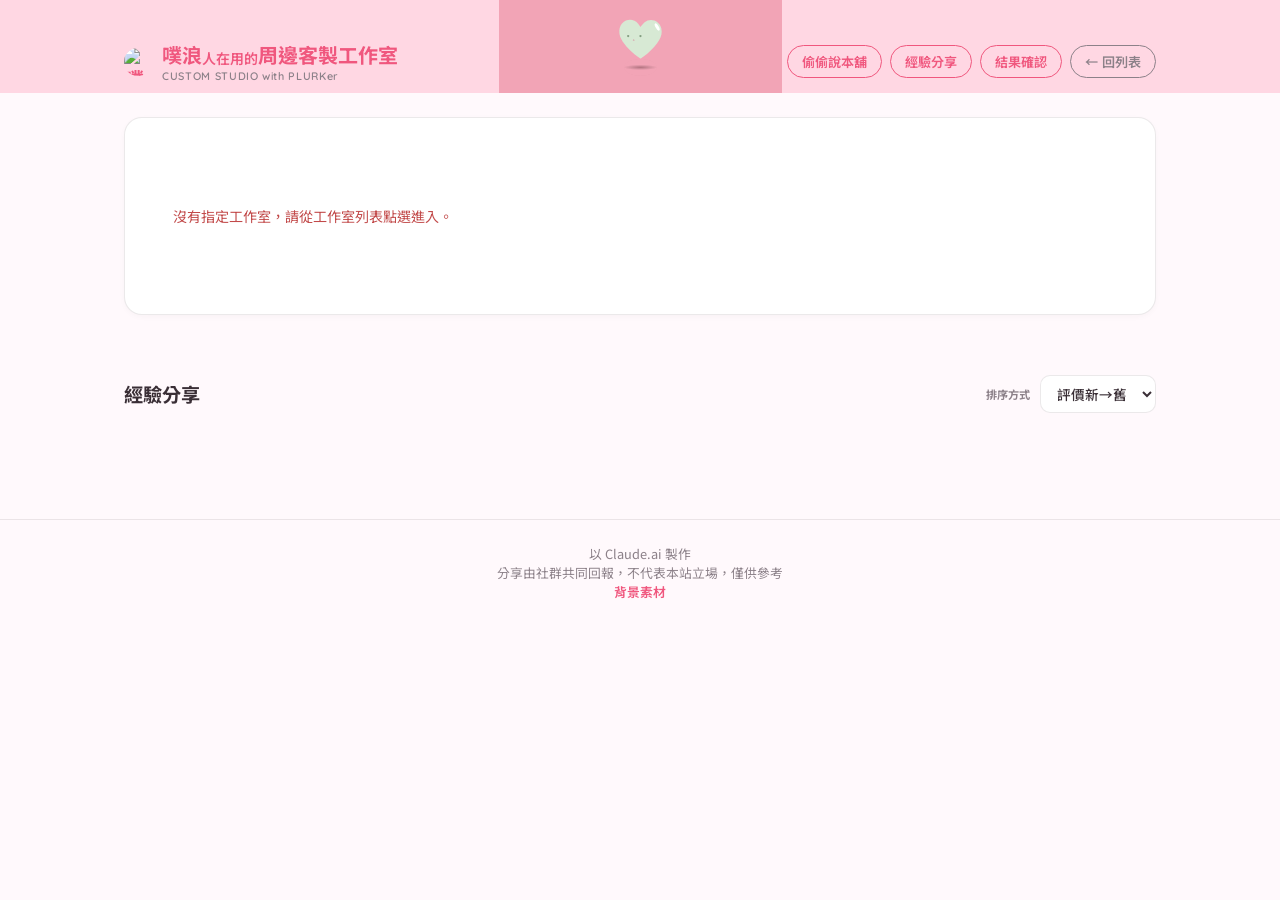
==== commit 7e53fa2f: "Add files via upload" ====
--- a/studio.html
+++ b/studio.html
@@ -34,7 +34,6 @@
       <span>噗浪<span class="brand-squeeze">人在用的</span>周邊客製工作室<small>CUSTOM STUDIO with PLURKer</small></span>
     </a>
     <nav class="header-nav">
-      <a class="nav-back" href="index.html#usageGuide">使用說明</a>
       <a class="nav-back" href="https://www.plurk.com/p/3iwsb1k1ce" target="_blank" rel="noopener">偷偷說本舖</a>
       <a class="nav-back" href="https://forms.gle/vKrqEjvEFRfstep89" target="_blank" rel="noopener">經驗分享</a>
       <a class="nav-back" href="https://docs.google.com/spreadsheets/d/1fpoLejfAJz6bQwAPA4xwTzQzW21Y-5ABPT1f-vaGwsQ/edit?gid=329307325#gid=329307325" target="_blank" rel="noopener">結果確認</a>
--- a/assets/css/style.css
+++ b/assets/css/style.css
@@ -456,27 +456,3 @@
 }
 .changelog-text{ font-size: 0.86rem; color: var(--ink-soft); line-height: 1.55; }
 .changelog-text a{ color: var(--accent); border-bottom: 1px solid var(--accent); word-break: break-all; }
-
-/* ===================== 使用說明 (Usage guide, in-page collapsible) ===================== */
-.hero-details-row{
-  display:flex; flex-wrap:wrap; justify-content:center; gap:14px;
-  max-width: min(94%, 900px); margin: 0 auto;
-}
-.hero-details-row .changelog-details{ flex:1 1 320px; margin:0 0 6px; max-width: 440px; }
-
-.guide-content{ max-height: 340px; }
-.guide-content .guide-step{ display:flex; gap:12px; align-items:flex-start; margin-bottom:14px; }
-.guide-content .guide-step:last-of-type{ margin-bottom:10px; }
-.guide-step-num{
-  flex-shrink:0; width:24px; height:24px; border-radius:50%;
-  background: var(--accent-soft); color: var(--accent);
-  font-family: var(--font-display); font-weight:700; font-size:.8rem;
-  display:flex; align-items:center; justify-content:center;
-}
-.guide-step-body h3{ margin:0 0 4px; font-size:.9rem; font-weight:700; }
-.guide-step-body p{ margin:0; color: var(--ink-soft); font-size:.82rem; line-height:1.55; }
-.guide-source-line{
-  font-size:.8rem; color: var(--ink-soft); border-top:1px solid var(--line);
-  padding-top:12px; margin:0;
-}
-.guide-source-line a{ color: var(--accent); border-bottom:1px solid var(--accent); }
